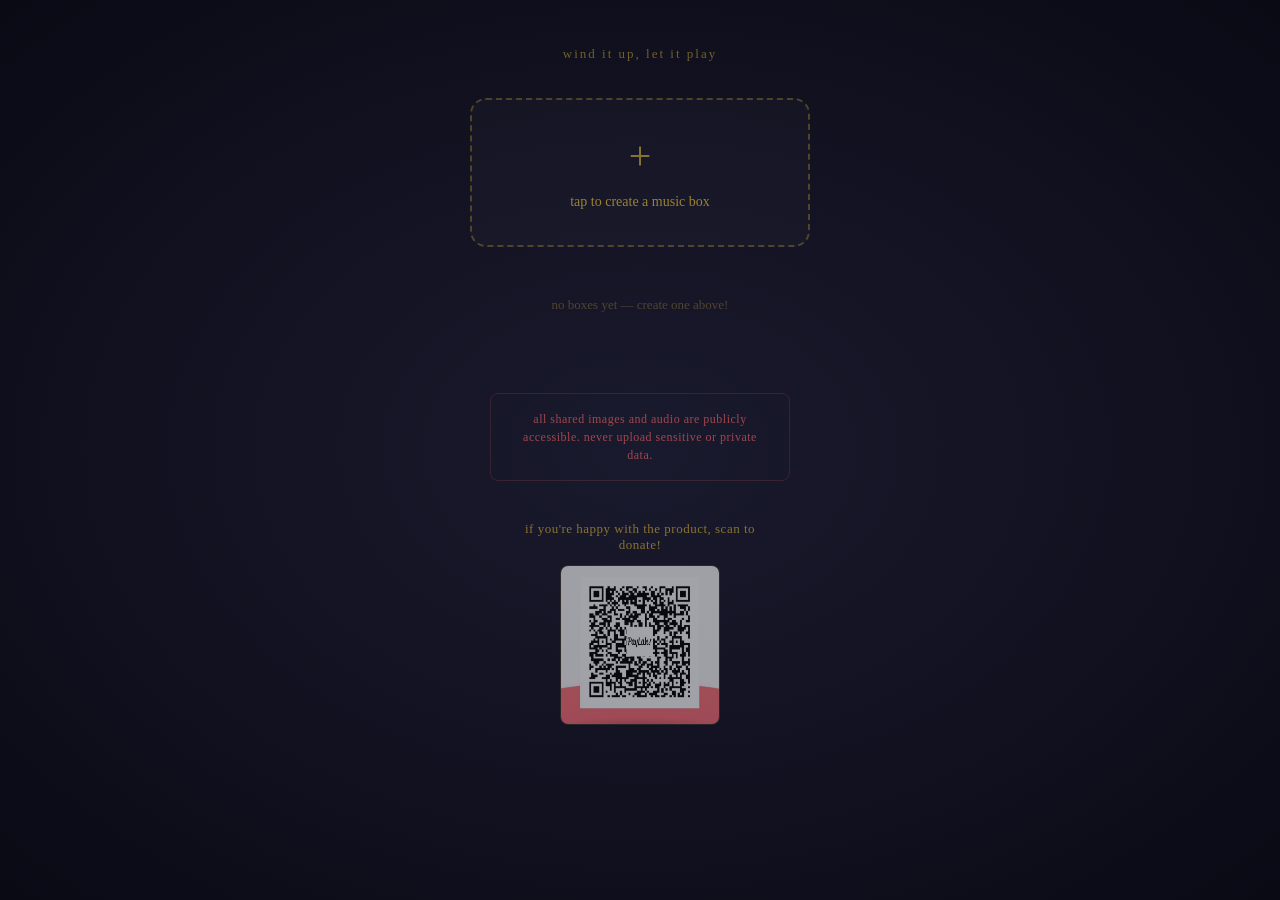
==== index.html @ b7dcfe79 "load default.mp3 on init()" ====
<!DOCTYPE html>
<html lang="en">
<head>
<meta charset="UTF-8">
<meta name="viewport" content="width=device-width, initial-scale=1.0, maximum-scale=1.0, user-scalable=no">
<title></title>
<style>
  * { margin: 0; padding: 0; box-sizing: border-box; }

  body {
    min-height: 100vh;
    min-height: 100dvh;
    display: flex;
    flex-direction: column;
    align-items: center;
    background: radial-gradient(ellipse at center, #1a1a2e 0%, #0a0a15 100%);
    font-family: 'Georgia', serif;
    color: #d4af37;
    overflow-x: hidden;
    user-select: none;
    -webkit-user-select: none;
    padding: 40px 20px 30px;
  }

  h1 {
    font-size: 22px;
    letter-spacing: 6px;
    text-transform: uppercase;
    margin-bottom: 6px;
    text-shadow: 0 2px 8px rgba(212,175,55,0.3);
  }

  .subtitle {
    font-size: 13px;
    opacity: 0.5;
    margin-bottom: 36px;
    letter-spacing: 2px;
  }

  /* Upload area */
  .upload-area {
    width: 100%;
    max-width: 340px;
    border: 2px dashed rgba(212,175,55,0.3);
    border-radius: 16px;
    padding: 32px 20px;
    text-align: center;
    cursor: pointer;
    transition: all 0.3s;
    background: rgba(255,255,255,0.02);
    margin-bottom: 30px;
  }

  .upload-area:hover, .upload-area.dragover {
    border-color: rgba(212,175,55,0.7);
    background: rgba(212,175,55,0.05);
  }

  .upload-icon {
    font-size: 40px;
    margin-bottom: 12px;
    opacity: 0.6;
  }

  .upload-text {
    font-size: 14px;
    opacity: 0.7;
    line-height: 1.6;
  }

  .upload-text small {
    display: block;
    margin-top: 6px;
    font-size: 11px;
    opacity: 0.5;
  }

  input[type="file"] { display: none; }

  /* Song list */
  .song-list {
    width: 100%;
    max-width: 340px;
    list-style: none;
    margin-bottom: 20px;
  }

  .song-list:empty::before {
    content: 'no boxes yet — create one above!';
    display: block;
    text-align: center;
    font-size: 13px;
    opacity: 0.3;
    padding: 20px;
  }

  .song-item {
    display: flex;
    align-items: center;
    gap: 12px;
    padding: 14px 16px;
    background: rgba(255,255,255,0.03);
    border: 1px solid rgba(212,175,55,0.15);
    border-radius: 12px;
    margin-bottom: 10px;
    transition: all 0.2s;
    cursor: pointer;
  }

  .song-item:hover {
    background: rgba(212,175,55,0.08);
    border-color: rgba(212,175,55,0.4);
  }

  .song-item:active {
    transform: scale(0.98);
  }

  .song-icon {
    width: 40px;
    height: 40px;
    border-radius: 50%;
    background: linear-gradient(135deg, #d4af37, #8B4513);
    display: flex;
    align-items: center;
    justify-content: center;
    font-size: 18px;
    flex-shrink: 0;
  }

  .song-info {
    flex: 1;
    min-width: 0;
  }

  .song-name {
    font-size: 14px;
    white-space: nowrap;
    overflow: hidden;
    text-overflow: ellipsis;
  }

  .song-meta {
    font-size: 11px;
    opacity: 0.4;
    margin-top: 2px;
  }

  .song-delete {
    width: 32px;
    height: 32px;
    border: none;
    background: rgba(255,80,80,0.1);
    color: rgba(255,100,100,0.6);
    border-radius: 50%;
    cursor: pointer;
    font-size: 16px;
    display: flex;
    align-items: center;
    justify-content: center;
    transition: all 0.2s;
    flex-shrink: 0;
  }

  .song-delete:hover {
    background: rgba(255,80,80,0.25);
    color: rgba(255,100,100,0.9);
  }

  .song-rename {
    width: 32px;
    height: 32px;
    border: none;
    background: rgba(212,175,55,0.1);
    color: rgba(212,175,55,0.6);
    border-radius: 50%;
    cursor: pointer;
    font-size: 14px;
    display: flex;
    align-items: center;
    justify-content: center;
    transition: all 0.2s;
    flex-shrink: 0;
  }

  .song-rename:hover {
    background: rgba(212,175,55,0.25);
    color: rgba(212,175,55,0.9);
  }

  .song-name-input {
    background: rgba(255,255,255,0.08);
    border: 1px solid rgba(212,175,55,0.4);
    border-radius: 6px;
    color: #d4af37;
    font-family: 'Georgia', serif;
    font-size: 13px;
    padding: 4px 8px;
    width: 100%;
    outline: none;
  }

  .song-name-input:focus {
    border-color: rgba(212,175,55,0.7);
  }

  .vinyl-hint {
    font-size: 10px;
    opacity: 0.35;
    margin-top: 2px;
    font-style: italic;
  }

  /* Color picker */
  .color-picker-section {
    width: 100%;
    max-width: 340px;
    margin-bottom: 24px;
    text-align: center;
  }

  .color-picker-label {
    font-size: 13px;
    opacity: 0.6;
    margin-bottom: 10px;
    letter-spacing: 1px;
  }

  .color-options {
    display: flex;
    justify-content: center;
    gap: 12px;
    flex-wrap: wrap;
  }

  .color-swatch {
    width: 36px;
    height: 36px;
    border-radius: 50%;
    border: 2px solid rgba(255,255,255,0.1);
    cursor: pointer;
    transition: all 0.2s;
    position: relative;
  }

  .color-swatch:hover {
    transform: scale(1.15);
  }

  .color-swatch.selected {
    border-color: #d4af37;
    box-shadow: 0 0 10px rgba(212,175,55,0.5);
  }

  .color-swatch.selected::after {
    content: '\2713';
    position: absolute;
    top: 50%;
    left: 50%;
    transform: translate(-50%, -50%);
    color: white;
    font-size: 16px;
    text-shadow: 0 1px 3px rgba(0,0,0,0.5);
  }

  /* Creator modal */
  .creator-overlay {
    display: none;
    position: fixed;
    inset: 0;
    background: rgba(0,0,0,0.85);
    z-index: 100;
    flex-direction: column;
    align-items: center;
    justify-content: center;
    padding: 20px;
    overflow-y: auto;
  }

  .creator-overlay.active {
    display: flex;
  }

  .creator-modal {
    width: 100%;
    max-width: 360px;
    background: #12121f;
    border: 1px solid rgba(212,175,55,0.3);
    border-radius: 16px;
    padding: 24px 20px;
  }

  .creator-title {
    font-size: 16px;
    text-align: center;
    margin-bottom: 18px;
    letter-spacing: 2px;
  }

  .creator-label {
    display: block;
    font-size: 12px;
    opacity: 0.6;
    margin-bottom: 8px;
    margin-top: 16px;
    letter-spacing: 1px;
  }

  .creator-label:first-of-type {
    margin-top: 0;
  }

  .creator-hint {
    opacity: 0.5;
    font-size: 10px;
  }

  .creator-input {
    width: 100%;
    background: rgba(255,255,255,0.06);
    border: 1px solid rgba(212,175,55,0.3);
    border-radius: 10px;
    color: #d4af37;
    font-family: 'Georgia', serif;
    font-size: 14px;
    padding: 10px 14px;
    outline: none;
  }

  .creator-input:focus {
    border-color: rgba(212,175,55,0.6);
  }

  .creator-file-btn {
    width: 100%;
    padding: 12px;
    background: rgba(255,255,255,0.04);
    border: 1px dashed rgba(212,175,55,0.3);
    border-radius: 10px;
    text-align: center;
    cursor: pointer;
    font-size: 13px;
    opacity: 0.7;
    transition: all 0.2s;
  }

  .creator-file-btn:hover {
    border-color: rgba(212,175,55,0.6);
    background: rgba(212,175,55,0.05);
  }

  .creator-file-btn.has-file {
    border-style: solid;
    border-color: rgba(212,175,55,0.5);
    opacity: 1;
  }

  .image-preview-row {
    display: flex;
    gap: 8px;
    margin-top: 10px;
    flex-wrap: wrap;
  }

  .image-preview-item {
    position: relative;
    width: 50px;
    height: 50px;
  }

  .image-preview-item img {
    width: 50px;
    height: 50px;
    object-fit: cover;
    border-radius: 6px;
    border: 1px solid rgba(212,175,55,0.3);
  }

  .image-preview-item .img-remove {
    position: absolute;
    top: -6px;
    right: -6px;
    width: 18px;
    height: 18px;
    border-radius: 50%;
    background: rgba(255,80,80,0.85);
    color: #fff;
    border: none;
    font-size: 12px;
    line-height: 18px;
    text-align: center;
    cursor: pointer;
    padding: 0;
  }

  /* Particle picker */
  .particle-options {
    display: flex;
    justify-content: center;
    gap: 12px;
  }

  .particle-option {
    width: 42px;
    height: 42px;
    border-radius: 10px;
    border: 2px solid rgba(212,175,55,0.15);
    background: rgba(255,255,255,0.03);
    display: flex;
    align-items: center;
    justify-content: center;
    font-size: 20px;
    cursor: pointer;
    transition: all 0.2s;
  }

  .particle-option:hover {
    border-color: rgba(212,175,55,0.4);
    background: rgba(212,175,55,0.05);
  }

  .particle-option.selected {
    border-color: #d4af37;
    background: rgba(212,175,55,0.12);
    box-shadow: 0 0 8px rgba(212,175,55,0.3);
  }

  /* Box list item color indicator */
  .box-color-dot {
    width: 12px;
    height: 12px;
    border-radius: 50%;
    flex-shrink: 0;
    border: 1px solid rgba(255,255,255,0.15);
  }

  /* Toast */
  .toast {
    position: fixed;
    bottom: 20px;
    left: 50%;
    transform: translateX(-50%) translateY(100px);
    background: rgba(212,175,55,0.9);
    color: #0a0a15;
    padding: 10px 24px;
    border-radius: 20px;
    font-size: 13px;
    font-weight: bold;
    transition: transform 0.3s;
    z-index: 200;
  }

  .toast.show {
    transform: translateX(-50%) translateY(0);
  }

  /* ── Trimmer Modal ── */
  .trimmer-overlay {
    display: none;
    position: fixed;
    inset: 0;
    background: rgba(0,0,0,0.85);
    z-index: 100;
    flex-direction: column;
    align-items: center;
    justify-content: center;
    padding: 20px;
  }

  .trimmer-overlay.active {
    display: flex;
  }

  .trimmer-modal {
    width: 100%;
    max-width: 360px;
    background: #12121f;
    border: 1px solid rgba(212,175,55,0.3);
    border-radius: 16px;
    padding: 24px 20px;
  }

  .trimmer-title {
    font-size: 16px;
    text-align: center;
    margin-bottom: 4px;
    letter-spacing: 2px;
  }

  .trimmer-subtitle {
    font-size: 12px;
    text-align: center;
    opacity: 0.4;
    margin-bottom: 20px;
  }

  /* Waveform area */
  .waveform-container {
    position: relative;
    width: 100%;
    height: 100px;
    background: rgba(255,255,255,0.03);
    border-radius: 8px;
    overflow: hidden;
    margin-bottom: 6px;
    touch-action: none;
  }

  .waveform-canvas {
    width: 100%;
    height: 100%;
    display: block;
  }

  /* Dim overlay for regions outside selection */
  .trim-overlay-left, .trim-overlay-right {
    position: absolute;
    top: 0;
    height: 100%;
    background: rgba(0,0,0,0.6);
    pointer-events: none;
  }

  .trim-overlay-left { left: 0; }
  .trim-overlay-right { right: 0; }

  /* Handles */
  .trim-handle {
    position: absolute;
    top: 0;
    width: 16px;
    height: 100%;
    cursor: ew-resize;
    z-index: 5;
    display: flex;
    align-items: center;
    justify-content: center;
    touch-action: none;
  }

  .trim-handle::before {
    content: '';
    width: 4px;
    height: 36px;
    background: #d4af37;
    border-radius: 2px;
    box-shadow: 0 0 8px rgba(212,175,55,0.5);
  }

  .trim-handle-left {
    background: linear-gradient(to right, rgba(212,175,55,0.25), transparent);
  }

  .trim-handle-right {
    background: linear-gradient(to left, rgba(212,175,55,0.25), transparent);
  }

  /* Playhead */
  .playhead {
    position: absolute;
    top: 0;
    width: 2px;
    height: 100%;
    background: #fff;
    opacity: 0;
    pointer-events: none;
    z-index: 4;
    transition: opacity 0.2s;
  }

  .playhead.active {
    opacity: 0.8;
  }

  /* Time labels */
  .trim-times {
    display: flex;
    justify-content: space-between;
    font-size: 12px;
    opacity: 0.5;
    margin-bottom: 16px;
    font-variant-numeric: tabular-nums;
  }

  .trim-selection-info {
    text-align: center;
    font-size: 13px;
    margin-bottom: 18px;
    opacity: 0.7;
  }

  /* Preview button */
  .trim-preview-btn {
    display: block;
    width: 100%;
    padding: 12px;
    background: rgba(255,255,255,0.05);
    border: 1px solid rgba(212,175,55,0.2);
    border-radius: 10px;
    color: #d4af37;
    font-family: 'Georgia', serif;
    font-size: 13px;
    cursor: pointer;
    margin-bottom: 10px;
    transition: all 0.2s;
    letter-spacing: 1px;
  }

  .trim-preview-btn:hover {
    background: rgba(212,175,55,0.1);
  }

  /* Action buttons */
  .trimmer-actions {
    display: flex;
    gap: 10px;
  }

  .trimmer-actions button {
    flex: 1;
    padding: 14px;
    border-radius: 10px;
    font-family: 'Georgia', serif;
    font-size: 14px;
    cursor: pointer;
    transition: all 0.2s;
    letter-spacing: 1px;
    border: none;
  }

  .trim-cancel {
    background: rgba(255,255,255,0.05);
    color: rgba(255,255,255,0.5);
    border: 1px solid rgba(255,255,255,0.1) !important;
  }

  .trim-cancel:hover {
    background: rgba(255,255,255,0.1);
  }

  .trim-confirm {
    background: linear-gradient(135deg, rgba(212,175,55,0.3), rgba(139,69,19,0.3));
    color: #d4af37;
    border: 1px solid rgba(212,175,55,0.4) !important;
  }

  .trim-confirm:hover:not(:disabled) {
    background: linear-gradient(135deg, rgba(212,175,55,0.45), rgba(139,69,19,0.4));
  }

  .trim-confirm:disabled {
    opacity: 0.3;
    cursor: not-allowed;
  }
</style>
</head>
<body>

<h1></h1>
<p class="subtitle">wind it up, let it play</p>

<div class="upload-area" id="createBtn">
  <div class="upload-icon">+</div>
  <div class="upload-text">
    tap to create a music box
  </div>
</div>

<ul class="song-list" id="boxList"></ul>

<!-- Create Music Box Modal -->
<div class="creator-overlay" id="creatorOverlay">
  <div class="creator-modal">
    <div class="creator-title" id="creatorTitle">Create Music Box</div>

    <label class="creator-label">Name <span class="vinyl-hint">(displayed on vinyl)</span></label>
    <input class="creator-input" type="text" id="boxNameInput" placeholder="My Music Box">

    <label class="creator-label">Colour</label>
    <div class="color-options" id="colorOptions">
      <div class="color-swatch selected" data-color="classic" style="background: linear-gradient(135deg, #8B4513, #A0522D);" title="Classic Brown"></div>
      <div class="color-swatch" data-color="mahogany" style="background: linear-gradient(135deg, #4A0000, #800020);" title="Mahogany"></div>
      <div class="color-swatch" data-color="ebony" style="background: linear-gradient(135deg, #1a1a1a, #333);" title="Ebony"></div>
      <div class="color-swatch" data-color="ivory" style="background: linear-gradient(135deg, #FFFFF0, #D2B48C);" title="Ivory"></div>
      <div class="color-swatch" data-color="navy" style="background: linear-gradient(135deg, #0a1628, #1a3a5c);" title="Navy"></div>
      <div class="color-swatch" data-color="rosewood" style="background: linear-gradient(135deg, #65000B, #8B2252);" title="Rosewood"></div>
    </div>

    <label class="creator-label">Sound <small class="creator-hint">MP3, WAV, OGG, M4A, etc.</small></label>
    <div class="creator-file-btn" id="audioUploadBtn">
      <span id="audioFileName">Choose audio file</span>
    </div>
    <input type="file" id="fileInput" accept="audio/*" style="display:none">
    <label style="display:flex; align-items:center; gap:8px; margin-top:8px; font-size:12px; opacity:0.7; cursor:pointer;">
      <input type="checkbox" id="defaultAudioCheck" style="accent-color:#d4af37; width:16px; height:16px; cursor:pointer;">
      Use default audio
    </label>

    <label class="creator-label">Photos <small class="creator-hint">optional, displayed inside lid</small></label>
    <div class="creator-file-btn" id="imageUploadBtn">
      <span id="imageFileCount">Choose images</span>
    </div>
    <input type="file" id="imageInput" accept="image/*" multiple style="display:none">
    <div class="image-preview-row" id="imagePreviewRow"></div>

    <label class="creator-label">Particles</label>
    <div class="particle-options" id="particleOptions">
      <div class="particle-option selected" data-particles="notes" title="Music Notes">&#9835;</div>
      <div class="particle-option" data-particles="hearts" title="Hearts">&#10084;</div>
      <div class="particle-option" data-particles="flowers" title="Flowers">&#10047;</div>
    </div>

    <div class="trimmer-actions" style="margin-top:20px">
      <button class="trim-cancel" id="createCancel">Cancel</button>
      <button class="trim-confirm" id="createConfirm" disabled>Create</button>
    </div>
  </div>
</div>


<!-- Trimmer Modal -->
<div class="trimmer-overlay" id="trimmerOverlay">
  <div class="trimmer-modal">
    <div class="trimmer-title">Trim Audio</div>
    <div class="trimmer-subtitle" id="trimmerSubtitle">Drag handles to select a section</div>

    <div class="waveform-container" id="waveformContainer">
      <canvas class="waveform-canvas" id="waveformCanvas"></canvas>
      <div class="trim-overlay-left" id="trimOverlayLeft"></div>
      <div class="trim-overlay-right" id="trimOverlayRight"></div>
      <div class="trim-handle trim-handle-left" id="handleLeft"></div>
      <div class="trim-handle trim-handle-right" id="handleRight"></div>
      <div class="playhead" id="playhead"></div>
    </div>

    <div class="trim-times">
      <span id="trimStartTime">0:00</span>
      <span id="trimEndTime">0:00</span>
    </div>

    <div class="trim-selection-info" id="trimSelectionInfo">Selected: 0:00 — 0:00 (0s)</div>

    <button class="trim-preview-btn" id="trimPreviewBtn">Preview selection</button>

    <div class="trimmer-actions">
      <button class="trim-cancel" id="trimCancel">Cancel</button>
      <button class="trim-confirm" id="trimConfirm">Use selection</button>
    </div>
  </div>
</div>

<div class="toast" id="toast"></div>

<script>
(() => {
  const DB_NAME = 'musicbox_db';
  const STORE_NAME = 'songs';
  const SUPABASE_URL = 'https://idtoiuwzitbgggmkvryy.supabase.co';
  const DEFAULT_AUDIO_URL = `${SUPABASE_URL}/storage/v1/object/public/audio/default.mp3`;
  let db = null;

  // ── IndexedDB ──
  function openDB() {
    return new Promise((resolve, reject) => {
      const req = indexedDB.open(DB_NAME, 2);
      req.onupgradeneeded = (e) => {
        const db = e.target.result;
        if (!db.objectStoreNames.contains(STORE_NAME)) {
          db.createObjectStore(STORE_NAME, { keyPath: 'id', autoIncrement: true });
        }
        if (!db.objectStoreNames.contains('shared_songs')) {
          db.createObjectStore('shared_songs', { keyPath: 'id', autoIncrement: true });
        }
      };
      req.onsuccess = (e) => { db = e.target.result; resolve(db); };
      req.onerror = (e) => reject(e);
    });
  }

  function addSong(song) {
    return new Promise((resolve, reject) => {
      const tx = db.transaction(STORE_NAME, 'readwrite');
      const store = tx.objectStore(STORE_NAME);
      const req = store.add(song);
      req.onsuccess = () => resolve(req.result);
      req.onerror = (e) => reject(e);
    });
  }

  function deleteSong(id) {
    return new Promise((resolve, reject) => {
      const tx = db.transaction(STORE_NAME, 'readwrite');
      const store = tx.objectStore(STORE_NAME);
      const req = store.delete(id);
      req.onsuccess = () => resolve();
      req.onerror = (e) => reject(e);
    });
  }

  function updateSong(id, updates) {
    return new Promise((resolve, reject) => {
      const tx = db.transaction(STORE_NAME, 'readwrite');
      const store = tx.objectStore(STORE_NAME);
      const getReq = store.get(id);
      getReq.onsuccess = () => {
        const song = getReq.result;
        Object.assign(song, updates);
        const putReq = store.put(song);
        putReq.onsuccess = () => resolve();
        putReq.onerror = (e) => reject(e);
      };
      getReq.onerror = (e) => reject(e);
    });
  }

  function getAllSongs() {
    return new Promise((resolve, reject) => {
      const tx = db.transaction(STORE_NAME, 'readonly');
      const store = tx.objectStore(STORE_NAME);
      const req = store.getAll();
      req.onsuccess = () => resolve(req.result);
      req.onerror = (e) => reject(e);
    });
  }

  // ── UI ──
  const createBtn = document.getElementById('createBtn');
  const fileInput = document.getElementById('fileInput');
  const imageInput = document.getElementById('imageInput');
  const boxList = document.getElementById('boxList');
  const toast = document.getElementById('toast');

  const creatorOverlay = document.getElementById('creatorOverlay');
  const boxNameInput = document.getElementById('boxNameInput');
  const colorOptions = document.getElementById('colorOptions');
  const audioUploadBtn = document.getElementById('audioUploadBtn');
  const audioFileName = document.getElementById('audioFileName');
  const imageUploadBtn = document.getElementById('imageUploadBtn');
  const imageFileCount = document.getElementById('imageFileCount');
  const imagePreviewRow = document.getElementById('imagePreviewRow');
  const createCancel = document.getElementById('createCancel');
  const createConfirm = document.getElementById('createConfirm');

  let selectedColor = 'classic';
  let selectedParticles = 'notes';
  let pendingAudio = null;
  let pendingImages = [];
  let editingBoxId = null; // null = create mode, number = edit mode

  const particleOptions = document.getElementById('particleOptions');

  // ── Color picker ──
  colorOptions.addEventListener('click', (e) => {
    const swatch = e.target.closest('.color-swatch');
    if (!swatch) return;
    colorOptions.querySelectorAll('.color-swatch').forEach(s => s.classList.remove('selected'));
    swatch.classList.add('selected');
    selectedColor = swatch.dataset.color;
  });

  // ── Particle picker ──
  particleOptions.addEventListener('click', (e) => {
    const opt = e.target.closest('.particle-option');
    if (!opt) return;
    particleOptions.querySelectorAll('.particle-option').forEach(o => o.classList.remove('selected'));
    opt.classList.add('selected');
    selectedParticles = opt.dataset.particles;
  });

  function showToast(msg) {
    toast.textContent = msg;
    toast.classList.add('show');
    setTimeout(() => toast.classList.remove('show'), 2000);
  }

  function formatSize(bytes) {
    if (bytes < 1024) return bytes + ' B';
    if (bytes < 1024 * 1024) return (bytes / 1024).toFixed(1) + ' KB';
    return (bytes / (1024 * 1024)).toFixed(1) + ' MB';
  }

  function formatTime(seconds) {
    const m = Math.floor(seconds / 60);
    const s = Math.floor(seconds % 60);
    return `${m}:${s.toString().padStart(2, '0')}`;
  }

  function formatDuration(seconds) {
    if (seconds < 60) return Math.round(seconds) + 's';
    const m = Math.floor(seconds / 60);
    const s = Math.round(seconds % 60);
    return `${m}m ${s}s`;
  }

  function escapeHtml(str) {
    const div = document.createElement('div');
    div.textContent = str;
    return div.innerHTML;
  }

  const colorSwatchBgs = {
    classic: '#8B4513', mahogany: '#4A0000', ebony: '#1a1a1a',
    ivory: '#D2C6A0', navy: '#0a1628', rosewood: '#65000B'
  };

  // ── Render box list ──
  async function renderBoxes() {
    const boxes = await getAllSongs();
    boxList.innerHTML = '';
    for (const box of boxes) {
      const li = document.createElement('li');
      li.className = 'song-item';

      const durText = box.duration ? ` · ${formatDuration(box.duration)}` : '';
      const imgCount = box.images ? box.images.length : 0;
      const imgText = imgCount > 0 ? ` · ${imgCount} photo${imgCount > 1 ? 's' : ''}` : '';
      const dotColor = colorSwatchBgs[box.color] || colorSwatchBgs.classic;

      li.innerHTML = `
        <div class="song-icon">&#9835;</div>
        <div class="song-info">
          <div class="song-name">${escapeHtml(box.name)}</div>
          <div class="song-meta">${formatSize(box.size)}${durText}${imgText}</div>
        </div>
        <div class="box-color-dot" style="background:${dotColor}"></div>
        <button class="song-rename" data-id="${box.id}" title="Rename">&#9998;</button>
        <button class="song-delete" data-id="${box.id}">&times;</button>
      `;

      li.addEventListener('click', (e) => {
        if (e.target.closest('.song-delete') || e.target.closest('.song-rename')) return;
        window.location.href = `player.html?song=${box.id}&color=${box.color || 'classic'}&particles=${box.particles || 'notes'}`;
      });

      li.querySelector('.song-rename').addEventListener('click', async (e) => {
        e.stopPropagation();
        openEditor(box);
      });

      li.querySelector('.song-delete').addEventListener('click', async (e) => {
        e.stopPropagation();
        await deleteSong(box.id);
        showToast('Music box removed');
        renderBoxes();
      });

      boxList.appendChild(li);
    }
  }

  // ── Creator/Editor modal ──
  const creatorTitle = document.getElementById('creatorTitle');

  function openCreator() {
    editingBoxId = null;
    pendingAudio = null;
    pendingImages = [];
    boxNameInput.value = '';
    audioFileName.textContent = 'Choose audio file';
    audioUploadBtn.classList.remove('has-file');
    defaultAudioCheck.checked = false;
    imageFileCount.textContent = 'Choose images';
    imageUploadBtn.classList.remove('has-file');
    imagePreviewRow.innerHTML = '';
    createConfirm.disabled = true;
    createConfirm.textContent = 'Create';
    creatorTitle.textContent = 'Create Music Box';
    selectedColor = 'classic';
    colorOptions.querySelectorAll('.color-swatch').forEach(s => s.classList.remove('selected'));
    colorOptions.querySelector('[data-color="classic"]').classList.add('selected');
    selectedParticles = 'notes';
    particleOptions.querySelectorAll('.particle-option').forEach(o => o.classList.remove('selected'));
    particleOptions.querySelector('[data-particles="notes"]').classList.add('selected');
    creatorOverlay.classList.add('active');
  }

  function openEditor(box) {
    editingBoxId = box.id;
    creatorTitle.textContent = 'Edit Music Box';
    createConfirm.textContent = 'Save';

    // Pre-fill name
    boxNameInput.value = box.name || '';

    // Pre-fill color
    selectedColor = box.color || 'classic';
    colorOptions.querySelectorAll('.color-swatch').forEach(s => s.classList.remove('selected'));
    const swatch = colorOptions.querySelector(`[data-color="${selectedColor}"]`);
    if (swatch) swatch.classList.add('selected');

    // Pre-fill particles
    selectedParticles = box.particles || 'notes';
    particleOptions.querySelectorAll('.particle-option').forEach(o => o.classList.remove('selected'));
    const pOpt = particleOptions.querySelector(`[data-particles="${selectedParticles}"]`);
    if (pOpt) pOpt.classList.add('selected');

    // Pre-fill audio (keep existing)
    if (box.isDefault) {
      defaultAudioCheck.checked = true;
      pendingAudio = { arrayBuffer: null, fileName: 'default', size: 0, type: 'audio/mp3', duration: null, isDefault: true };
      audioFileName.textContent = 'Choose audio file';
      audioUploadBtn.classList.remove('has-file');
    } else {
      defaultAudioCheck.checked = false;
      pendingAudio = {
        arrayBuffer: box.data,
        fileName: box.fileName,
        size: box.size,
        type: box.type,
        duration: box.duration,
      };
      audioFileName.textContent = box.fileName || 'Current audio';
      audioUploadBtn.classList.add('has-file');
    }

    // Pre-fill images
    pendingImages = [];
    imagePreviewRow.innerHTML = '';
    if (box.images && box.images.length > 0) {
      box.images.forEach(dataUrl => {
        pendingImages.push({ dataUrl, name: 'existing' });
        addImagePreview(dataUrl);
      });
    }
    updateImageCount();

    createConfirm.disabled = false;
    creatorOverlay.classList.add('active');
  }

  function closeCreator() {
    creatorOverlay.classList.remove('active');
    editingBoxId = null;
  }

  createBtn.addEventListener('click', openCreator);
  createCancel.addEventListener('click', closeCreator);

  // Audio upload
  audioUploadBtn.addEventListener('click', () => fileInput.click());

  // Default audio checkbox
  const defaultAudioCheck = document.getElementById('defaultAudioCheck');

  function updateCreateBtn() {
    const hasUpload = pendingAudio && !pendingAudio.isDefault;
    const hasDefault = defaultAudioCheck.checked;
    createConfirm.disabled = !(hasUpload || hasDefault);
  }

  defaultAudioCheck.addEventListener('change', () => {
    if (defaultAudioCheck.checked) {
      // Clear uploaded audio
      pendingAudio = {
        arrayBuffer: null,
        fileName: 'default',
        size: 0,
        type: 'audio/mp3',
        duration: null,
        isDefault: true,
      };
      audioFileName.textContent = 'Choose audio file';
      audioUploadBtn.classList.remove('has-file');
      fileInput.value = '';
    } else {
      pendingAudio = null;
    }
    updateCreateBtn();
  });

  fileInput.addEventListener('change', async () => {
    const file = fileInput.files[0];
    if (!file) return;
    fileInput.value = '';

    if (!file.type.startsWith('audio/')) {
      showToast('Please upload an audio file');
      return;
    }

    const reader = new FileReader();
    reader.onload = async (e) => {
      const arrayBuffer = e.target.result;

      const tempCtx = new (window.AudioContext || window.webkitAudioContext)();
      let decoded;
      try {
        decoded = await tempCtx.decodeAudioData(arrayBuffer.slice(0));
      } catch (err) {
        showToast('Could not decode audio file');
        tempCtx.close();
        return;
      }

      const duration = decoded.duration;

      if (duration > 60) {
        openTrimmer(file, arrayBuffer, decoded, tempCtx);
      } else {
        tempCtx.close();
        pendingAudio = {
          arrayBuffer,
          fileName: file.name,
          size: file.size,
          type: file.type,
          duration,
        };
        defaultAudioCheck.checked = false;
        audioFileName.textContent = file.name;
        audioUploadBtn.classList.add('has-file');
        if (!boxNameInput.value.trim()) {
          boxNameInput.value = file.name.replace(/\.[^/.]+$/, '');
        }
        updateCreateBtn();
      }
    };
    reader.readAsArrayBuffer(file);
  });

  // Image helpers
  function addImagePreview(dataUrl) {
    const wrapper = document.createElement('div');
    wrapper.className = 'image-preview-item';
    const img = document.createElement('img');
    img.src = dataUrl;
    const btn = document.createElement('button');
    btn.className = 'img-remove';
    btn.textContent = '\u00d7';
    btn.addEventListener('click', () => {
      const idx = Array.from(imagePreviewRow.children).indexOf(wrapper);
      if (idx > -1) pendingImages.splice(idx, 1);
      wrapper.remove();
      updateImageCount();
    });
    wrapper.appendChild(img);
    wrapper.appendChild(btn);
    imagePreviewRow.appendChild(wrapper);
  }

  function updateImageCount() {
    if (pendingImages.length > 0) {
      imageFileCount.textContent = `${pendingImages.length} image${pendingImages.length > 1 ? 's' : ''} selected`;
      imageUploadBtn.classList.add('has-file');
    } else {
      imageFileCount.textContent = 'Choose images';
      imageUploadBtn.classList.remove('has-file');
    }
  }

  // Image upload
  imageUploadBtn.addEventListener('click', () => imageInput.click());

  imageInput.addEventListener('change', () => {
    const files = Array.from(imageInput.files);
    imageInput.value = '';
    if (!files.length) return;

    pendingImages = [];
    imagePreviewRow.innerHTML = '';

    for (const file of files) {
      const reader = new FileReader();
      reader.onload = (e) => {
        pendingImages.push({ dataUrl: e.target.result, name: file.name });
        addImagePreview(e.target.result);
        updateImageCount();
      };
      reader.readAsDataURL(file);
    }
  });

  // Create/Save confirm
  createConfirm.addEventListener('click', async () => {
    const hasUpload = pendingAudio && !pendingAudio.isDefault;
    const hasDefault = defaultAudioCheck.checked;

    if (!hasUpload && !hasDefault) {
      showToast('Please upload audio or select default');
      return;
    }
    if (hasUpload && hasDefault) {
      showToast('Choose either uploaded audio or default, not both');
      return;
    }

    const name = boxNameInput.value.trim() || (pendingAudio.isDefault ? 'Music Box' : pendingAudio.fileName.replace(/\.[^/.]+$/, ''));

    if (editingBoxId != null) {
      // Edit mode — update existing box
      await updateSong(editingBoxId, {
        name,
        fileName: pendingAudio.fileName,
        size: pendingAudio.size,
        type: pendingAudio.type,
        data: pendingAudio.arrayBuffer,
        duration: pendingAudio.duration,
        color: selectedColor,
        particles: selectedParticles,
        images: pendingImages.map(img => img.dataUrl),
        isDefault: !!pendingAudio.isDefault,
      });
      closeCreator();
      showToast('Music box updated!');
    } else {
      // Create mode
      await addSong({
        name,
        fileName: pendingAudio.fileName,
        size: pendingAudio.size,
        type: pendingAudio.type,
        data: pendingAudio.arrayBuffer,
        duration: pendingAudio.duration,
        color: selectedColor,
        particles: selectedParticles,
        images: pendingImages.map(img => img.dataUrl),
        isDefault: !!pendingAudio.isDefault,
        addedAt: Date.now(),
      });
      closeCreator();
      showToast('Music box created!');
    }

    renderBoxes();
  });

  // ══════════════════════════════════════
  // ── TRIMMER ──
  // ══════════════════════════════════════
  const trimmerOverlay = document.getElementById('trimmerOverlay');
  const waveformContainer = document.getElementById('waveformContainer');
  const waveformCanvas = document.getElementById('waveformCanvas');
  const handleLeft = document.getElementById('handleLeft');
  const handleRight = document.getElementById('handleRight');
  const trimOverlayLeft = document.getElementById('trimOverlayLeft');
  const trimOverlayRight = document.getElementById('trimOverlayRight');
  const trimStartTime = document.getElementById('trimStartTime');
  const trimEndTime = document.getElementById('trimEndTime');
  const trimSelectionInfo = document.getElementById('trimSelectionInfo');
  const trimPreviewBtn = document.getElementById('trimPreviewBtn');
  const trimCancel = document.getElementById('trimCancel');
  const trimConfirm = document.getElementById('trimConfirm');
  const trimmerSubtitle = document.getElementById('trimmerSubtitle');
  const playhead = document.getElementById('playhead');

  let trimState = null; // { file, arrayBuffer, decoded, audioCtx, startPct, endPct }
  let dragging = null;  // 'left' | 'right' | null
  let previewSource = null;
  let previewTimer = null;

  function openTrimmer(file, arrayBuffer, decoded, audioCtx) {
    trimState = {
      file,
      arrayBuffer,
      decoded,
      audioCtx,
      startPct: 0,
      endPct: 1,
    };

    trimmerSubtitle.textContent = `${escapeHtml(file.name)} — ${formatDuration(decoded.duration)}`;
    trimmerOverlay.classList.add('active');

    drawWaveform();
    updateTrimUI();
  }

  function closeTrimmer() {
    trimmerOverlay.classList.remove('active');
    stopPreview();
    if (trimState && trimState.audioCtx) {
      trimState.audioCtx.close();
    }
    trimState = null;
  }

  function drawWaveform() {
    const canvas = waveformCanvas;
    const rect = waveformContainer.getBoundingClientRect();
    const dpr = window.devicePixelRatio || 1;
    canvas.width = rect.width * dpr;
    canvas.height = rect.height * dpr;

    const ctx = canvas.getContext('2d');
    ctx.scale(dpr, dpr);
    const w = rect.width;
    const h = rect.height;

    ctx.clearRect(0, 0, w, h);

    const data = trimState.decoded.getChannelData(0);
    const step = Math.ceil(data.length / w);
    const mid = h / 2;

    ctx.fillStyle = '#d4af37';

    for (let i = 0; i < w; i++) {
      let min = 1, max = -1;
      const start = i * step;
      for (let j = 0; j < step && start + j < data.length; j++) {
        const val = data[start + j];
        if (val < min) min = val;
        if (val > max) max = val;
      }
      const barTop = mid + min * mid;
      const barHeight = (max - min) * mid;
      ctx.globalAlpha = 0.6;
      ctx.fillRect(i, barTop, 1, Math.max(1, barHeight));
    }

    ctx.globalAlpha = 1;
  }

  function updateTrimUI() {
    if (!trimState) return;

    const containerW = waveformContainer.getBoundingClientRect().width;
    const leftPx = trimState.startPct * containerW;
    const rightPx = trimState.endPct * containerW;

    handleLeft.style.left = (leftPx - 8) + 'px';
    handleRight.style.left = (rightPx - 8) + 'px';

    trimOverlayLeft.style.width = leftPx + 'px';
    trimOverlayRight.style.width = (containerW - rightPx) + 'px';

    const dur = trimState.decoded.duration;
    const startSec = trimState.startPct * dur;
    const endSec = trimState.endPct * dur;
    const selDur = endSec - startSec;

    trimStartTime.textContent = formatTime(startSec);
    trimEndTime.textContent = formatTime(endSec);

    const tooLong = selDur >= 60;
    trimSelectionInfo.textContent = tooLong
      ? `Selected: ${formatTime(startSec)} — ${formatTime(endSec)} (${formatDuration(selDur)}) — must be under 1 min`
      : `Selected: ${formatTime(startSec)} — ${formatTime(endSec)} (${formatDuration(selDur)})`;
    trimConfirm.disabled = tooLong;
  }

  // ── Handle dragging ──
  function getHandlePct(e) {
    const rect = waveformContainer.getBoundingClientRect();
    const clientX = e.touches ? e.touches[0].clientX : e.clientX;
    return Math.max(0, Math.min(1, (clientX - rect.left) / rect.width));
  }

  function onHandleStart(which, e) {
    e.preventDefault();
    e.stopPropagation();
    dragging = which;
    if (isPreviewing) {
      isPreviewing = false;
      stopPreview();
    }
  }

  handleLeft.addEventListener('mousedown', (e) => onHandleStart('left', e));
  handleLeft.addEventListener('touchstart', (e) => onHandleStart('left', e), { passive: false });
  handleRight.addEventListener('mousedown', (e) => onHandleStart('right', e));
  handleRight.addEventListener('touchstart', (e) => onHandleStart('right', e), { passive: false });

  function onDragMove(e) {
    if (!dragging || !trimState) return;
    e.preventDefault();

    const pct = getHandlePct(e);
    const minGap = 5 / trimState.decoded.duration; // minimum 5 seconds selection

    if (dragging === 'left') {
      trimState.startPct = Math.min(pct, trimState.endPct - minGap);
      trimState.startPct = Math.max(0, trimState.startPct);
    } else {
      trimState.endPct = Math.max(pct, trimState.startPct + minGap);
      trimState.endPct = Math.min(1, trimState.endPct);
    }

    updateTrimUI();
  }

  function onDragEnd() {
    dragging = null;
  }

  window.addEventListener('mousemove', onDragMove);
  window.addEventListener('mouseup', onDragEnd);
  window.addEventListener('touchmove', onDragMove, { passive: false });
  window.addEventListener('touchend', onDragEnd);

  // ── Preview ──
  function stopPreview() {
    if (previewSource) {
      try { previewSource.stop(); } catch(e) {}
      previewSource = null;
    }
    if (previewTimer) {
      cancelAnimationFrame(previewTimer);
      previewTimer = null;
    }
    playhead.classList.remove('active');
    trimPreviewBtn.textContent = 'Preview selection';
  }

  let isPreviewing = false;

  trimPreviewBtn.addEventListener('click', () => {
    if (isPreviewing) {
      isPreviewing = false;
      stopPreview();
      return;
    }

    if (!trimState) return;
    stopPreview();

    isPreviewing = true;
    trimPreviewBtn.textContent = 'Stop preview';

    const ctx = trimState.audioCtx;
    if (ctx.state === 'suspended') ctx.resume();

    const startSec = trimState.startPct * trimState.decoded.duration;
    const endSec = trimState.endPct * trimState.decoded.duration;
    const dur = endSec - startSec;

    previewSource = ctx.createBufferSource();
    previewSource.buffer = trimState.decoded;
    previewSource.connect(ctx.destination);
    previewSource.start(0, startSec, dur);

    const playStartTime = ctx.currentTime;
    playhead.classList.add('active');

    function animatePlayhead() {
      const elapsed = ctx.currentTime - playStartTime;
      if (elapsed >= dur) {
        stopPreview();
        isPreviewing = false;
        return;
      }
      const pct = trimState.startPct + (elapsed / dur) * (trimState.endPct - trimState.startPct);
      const containerW = waveformContainer.getBoundingClientRect().width;
      playhead.style.left = (pct * containerW) + 'px';
      previewTimer = requestAnimationFrame(animatePlayhead);
    }

    animatePlayhead();

    previewSource.onended = () => {
      isPreviewing = false;
      stopPreview();
    };
  });

  // ── Cancel / Confirm ──
  trimCancel.addEventListener('click', () => {
    closeTrimmer();
  });

  trimConfirm.addEventListener('click', async () => {
    if (!trimState) return;

    const { file, decoded, startPct, endPct } = trimState;
    const startSec = startPct * decoded.duration;
    const endSec = endPct * decoded.duration;
    const trimDuration = endSec - startSec;

    // Create a trimmed AudioBuffer
    const sampleRate = decoded.sampleRate;
    const channels = decoded.numberOfChannels;
    const startSample = Math.floor(startSec * sampleRate);
    const endSample = Math.floor(endSec * sampleRate);
    const trimmedLength = endSample - startSample;

    const offlineCtx = new OfflineAudioContext(channels, trimmedLength, sampleRate);
    const source = offlineCtx.createBufferSource();
    source.buffer = decoded;
    source.connect(offlineCtx.destination);
    source.start(0, startSec, trimDuration);

    const renderedBuffer = await offlineCtx.startRendering();

    // Encode trimmed audio as WAV
    const wavArrayBuffer = audioBufferToWav(renderedBuffer);

    pendingAudio = {
      arrayBuffer: wavArrayBuffer,
      fileName: file.name,
      size: wavArrayBuffer.byteLength,
      type: 'audio/wav',
      duration: trimDuration,
    };
    defaultAudioCheck.checked = false;
    audioFileName.textContent = `${file.name} (trimmed ${formatTime(startSec)}-${formatTime(endSec)})`;
    audioUploadBtn.classList.add('has-file');
    if (!boxNameInput.value.trim()) {
      boxNameInput.value = file.name.replace(/\.[^/.]+$/, '');
    }
    updateCreateBtn();

    closeTrimmer();
    showToast('Audio trimmed!');
  });

  // ── WAV encoder ──
  function audioBufferToWav(buffer) {
    const numChannels = buffer.numberOfChannels;
    const sampleRate = buffer.sampleRate;
    const format = 1; // PCM
    const bitDepth = 16;

    let interleaved;
    if (numChannels === 1) {
      interleaved = buffer.getChannelData(0);
    } else {
      const left = buffer.getChannelData(0);
      const right = buffer.getChannelData(1);
      interleaved = new Float32Array(left.length + right.length);
      for (let i = 0; i < left.length; i++) {
        interleaved[i * 2] = left[i];
        interleaved[i * 2 + 1] = right[i];
      }
    }

    const dataLength = interleaved.length * (bitDepth / 8);
    const headerLength = 44;
    const arrayBuffer = new ArrayBuffer(headerLength + dataLength);
    const view = new DataView(arrayBuffer);

    // WAV header
    writeString(view, 0, 'RIFF');
    view.setUint32(4, 36 + dataLength, true);
    writeString(view, 8, 'WAVE');
    writeString(view, 12, 'fmt ');
    view.setUint32(16, 16, true);
    view.setUint16(20, format, true);
    view.setUint16(22, numChannels, true);
    view.setUint32(24, sampleRate, true);
    view.setUint32(28, sampleRate * numChannels * (bitDepth / 8), true);
    view.setUint16(32, numChannels * (bitDepth / 8), true);
    view.setUint16(34, bitDepth, true);
    writeString(view, 36, 'data');
    view.setUint32(40, dataLength, true);

    // Write samples
    let offset = 44;
    for (let i = 0; i < interleaved.length; i++) {
      const sample = Math.max(-1, Math.min(1, interleaved[i]));
      const val = sample < 0 ? sample * 0x8000 : sample * 0x7FFF;
      view.setInt16(offset, val, true);
      offset += 2;
    }

    return arrayBuffer;
  }

  function writeString(view, offset, str) {
    for (let i = 0; i < str.length; i++) {
      view.setUint8(offset + i, str.charCodeAt(i));
    }
  }

  // ── Preload default audio into Cache API ──
  async function preloadDefaultAudio() {
    const cache = await caches.open('musicbox-defaults');
    const cached = await cache.match(DEFAULT_AUDIO_URL);
    if (!cached) {
      try {
        await cache.add(DEFAULT_AUDIO_URL);
      } catch (e) {
        console.warn('Failed to preload default audio:', e);
      }
    }
  }

  // ── Init ──
  openDB().then(() => {
    renderBoxes();
    preloadDefaultAudio();
  });
})();
</script>

<div style="margin-top: 40px; padding: 16px 20px; text-align: center; max-width: 300px; font-size: 12px; letter-spacing: 0.5px; color: rgba(255,100,100,0.6); border: 1px solid rgba(255,100,100,0.15); border-radius: 8px; line-height: 1.5;">
  all shared images and audio are publicly accessible. never upload sensitive or private data.
</div>

<div style="margin-top: 20px; padding: 20px; text-align: center; opacity: 0.6; font-size: 13px; letter-spacing: 0.5px; max-width: 300px;">
  <p style="margin-bottom: 12px;">if you're happy with the product, scan to donate!</p>
  <img src="qr.jpg" alt="paylah qr code" style="width: 160px; height: 160px; border-radius: 8px; border: 1px solid rgba(212,175,55,0.2);">
</div>

</body>
</html>
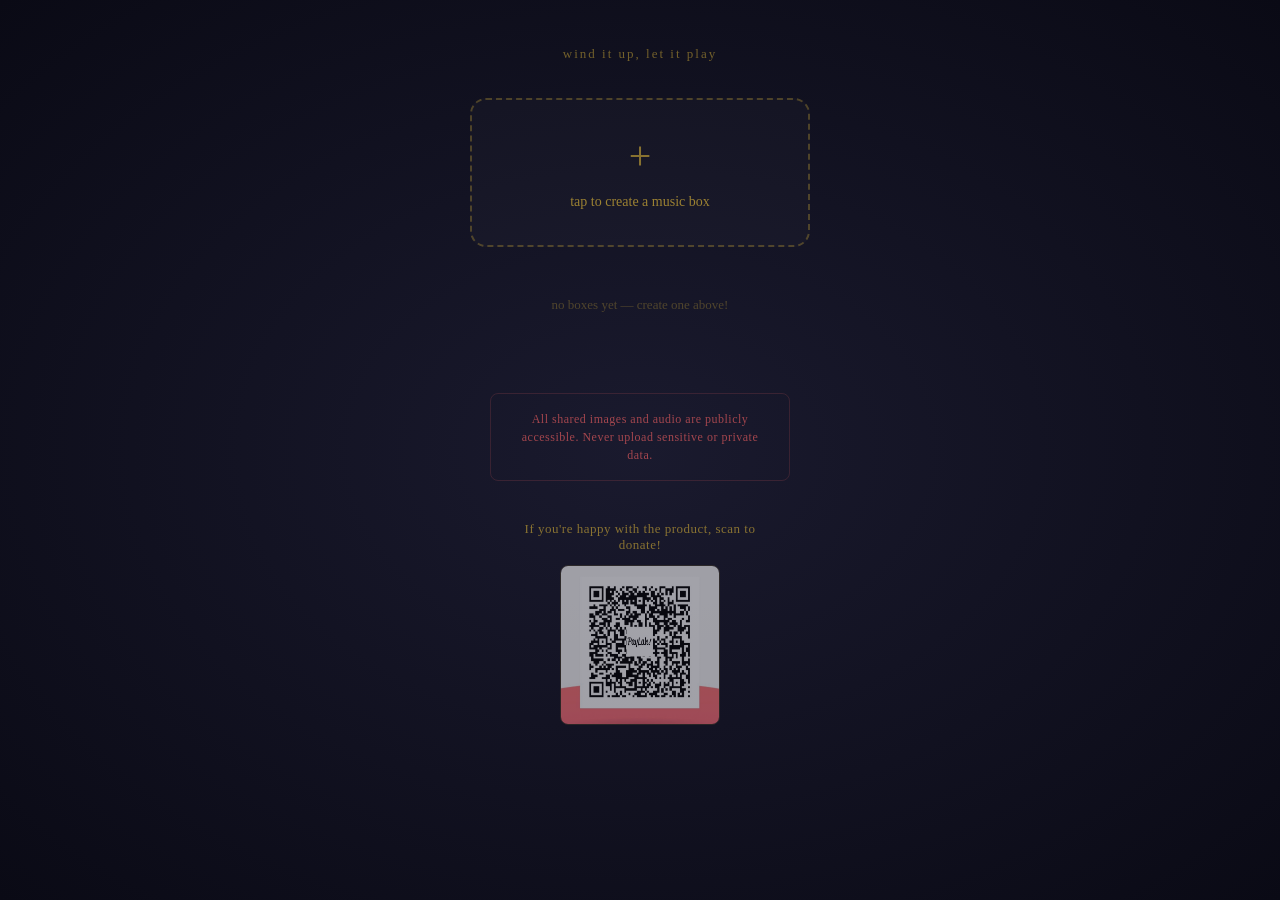
==== commit 92ab9b4c: "segregated files, removed supabase keys from client" ====
--- a/index.html
+++ b/index.html
@@ -4,655 +4,7 @@
 <meta charset="UTF-8">
 <meta name="viewport" content="width=device-width, initial-scale=1.0, maximum-scale=1.0, user-scalable=no">
 <title></title>
-<style>
-  * { margin: 0; padding: 0; box-sizing: border-box; }
-
-  body {
-    min-height: 100vh;
-    min-height: 100dvh;
-    display: flex;
-    flex-direction: column;
-    align-items: center;
-    background: radial-gradient(ellipse at center, #1a1a2e 0%, #0a0a15 100%);
-    font-family: 'Georgia', serif;
-    color: #d4af37;
-    overflow-x: hidden;
-    user-select: none;
-    -webkit-user-select: none;
-    padding: 40px 20px 30px;
-  }
-
-  h1 {
-    font-size: 22px;
-    letter-spacing: 6px;
-    text-transform: uppercase;
-    margin-bottom: 6px;
-    text-shadow: 0 2px 8px rgba(212,175,55,0.3);
-  }
-
-  .subtitle {
-    font-size: 13px;
-    opacity: 0.5;
-    margin-bottom: 36px;
-    letter-spacing: 2px;
-  }
-
-  /* Upload area */
-  .upload-area {
-    width: 100%;
-    max-width: 340px;
-    border: 2px dashed rgba(212,175,55,0.3);
-    border-radius: 16px;
-    padding: 32px 20px;
-    text-align: center;
-    cursor: pointer;
-    transition: all 0.3s;
-    background: rgba(255,255,255,0.02);
-    margin-bottom: 30px;
-  }
-
-  .upload-area:hover, .upload-area.dragover {
-    border-color: rgba(212,175,55,0.7);
-    background: rgba(212,175,55,0.05);
-  }
-
-  .upload-icon {
-    font-size: 40px;
-    margin-bottom: 12px;
-    opacity: 0.6;
-  }
-
-  .upload-text {
-    font-size: 14px;
-    opacity: 0.7;
-    line-height: 1.6;
-  }
-
-  .upload-text small {
-    display: block;
-    margin-top: 6px;
-    font-size: 11px;
-    opacity: 0.5;
-  }
-
-  input[type="file"] { display: none; }
-
-  /* Song list */
-  .song-list {
-    width: 100%;
-    max-width: 340px;
-    list-style: none;
-    margin-bottom: 20px;
-  }
-
-  .song-list:empty::before {
-    content: 'no boxes yet — create one above!';
-    display: block;
-    text-align: center;
-    font-size: 13px;
-    opacity: 0.3;
-    padding: 20px;
-  }
-
-  .song-item {
-    display: flex;
-    align-items: center;
-    gap: 12px;
-    padding: 14px 16px;
-    background: rgba(255,255,255,0.03);
-    border: 1px solid rgba(212,175,55,0.15);
-    border-radius: 12px;
-    margin-bottom: 10px;
-    transition: all 0.2s;
-    cursor: pointer;
-  }
-
-  .song-item:hover {
-    background: rgba(212,175,55,0.08);
-    border-color: rgba(212,175,55,0.4);
-  }
-
-  .song-item:active {
-    transform: scale(0.98);
-  }
-
-  .song-icon {
-    width: 40px;
-    height: 40px;
-    border-radius: 50%;
-    background: linear-gradient(135deg, #d4af37, #8B4513);
-    display: flex;
-    align-items: center;
-    justify-content: center;
-    font-size: 18px;
-    flex-shrink: 0;
-  }
-
-  .song-info {
-    flex: 1;
-    min-width: 0;
-  }
-
-  .song-name {
-    font-size: 14px;
-    white-space: nowrap;
-    overflow: hidden;
-    text-overflow: ellipsis;
-  }
-
-  .song-meta {
-    font-size: 11px;
-    opacity: 0.4;
-    margin-top: 2px;
-  }
-
-  .song-delete {
-    width: 32px;
-    height: 32px;
-    border: none;
-    background: rgba(255,80,80,0.1);
-    color: rgba(255,100,100,0.6);
-    border-radius: 50%;
-    cursor: pointer;
-    font-size: 16px;
-    display: flex;
-    align-items: center;
-    justify-content: center;
-    transition: all 0.2s;
-    flex-shrink: 0;
-  }
-
-  .song-delete:hover {
-    background: rgba(255,80,80,0.25);
-    color: rgba(255,100,100,0.9);
-  }
-
-  .song-rename {
-    width: 32px;
-    height: 32px;
-    border: none;
-    background: rgba(212,175,55,0.1);
-    color: rgba(212,175,55,0.6);
-    border-radius: 50%;
-    cursor: pointer;
-    font-size: 14px;
-    display: flex;
-    align-items: center;
-    justify-content: center;
-    transition: all 0.2s;
-    flex-shrink: 0;
-  }
-
-  .song-rename:hover {
-    background: rgba(212,175,55,0.25);
-    color: rgba(212,175,55,0.9);
-  }
-
-  .song-name-input {
-    background: rgba(255,255,255,0.08);
-    border: 1px solid rgba(212,175,55,0.4);
-    border-radius: 6px;
-    color: #d4af37;
-    font-family: 'Georgia', serif;
-    font-size: 13px;
-    padding: 4px 8px;
-    width: 100%;
-    outline: none;
-  }
-
-  .song-name-input:focus {
-    border-color: rgba(212,175,55,0.7);
-  }
-
-  .vinyl-hint {
-    font-size: 10px;
-    opacity: 0.35;
-    margin-top: 2px;
-    font-style: italic;
-  }
-
-  /* Color picker */
-  .color-picker-section {
-    width: 100%;
-    max-width: 340px;
-    margin-bottom: 24px;
-    text-align: center;
-  }
-
-  .color-picker-label {
-    font-size: 13px;
-    opacity: 0.6;
-    margin-bottom: 10px;
-    letter-spacing: 1px;
-  }
-
-  .color-options {
-    display: flex;
-    justify-content: center;
-    gap: 12px;
-    flex-wrap: wrap;
-  }
-
-  .color-swatch {
-    width: 36px;
-    height: 36px;
-    border-radius: 50%;
-    border: 2px solid rgba(255,255,255,0.1);
-    cursor: pointer;
-    transition: all 0.2s;
-    position: relative;
-  }
-
-  .color-swatch:hover {
-    transform: scale(1.15);
-  }
-
-  .color-swatch.selected {
-    border-color: #d4af37;
-    box-shadow: 0 0 10px rgba(212,175,55,0.5);
-  }
-
-  .color-swatch.selected::after {
-    content: '\2713';
-    position: absolute;
-    top: 50%;
-    left: 50%;
-    transform: translate(-50%, -50%);
-    color: white;
-    font-size: 16px;
-    text-shadow: 0 1px 3px rgba(0,0,0,0.5);
-  }
-
-  /* Creator modal */
-  .creator-overlay {
-    display: none;
-    position: fixed;
-    inset: 0;
-    background: rgba(0,0,0,0.85);
-    z-index: 100;
-    flex-direction: column;
-    align-items: center;
-    justify-content: center;
-    padding: 20px;
-    overflow-y: auto;
-  }
-
-  .creator-overlay.active {
-    display: flex;
-  }
-
-  .creator-modal {
-    width: 100%;
-    max-width: 360px;
-    background: #12121f;
-    border: 1px solid rgba(212,175,55,0.3);
-    border-radius: 16px;
-    padding: 24px 20px;
-  }
-
-  .creator-title {
-    font-size: 16px;
-    text-align: center;
-    margin-bottom: 18px;
-    letter-spacing: 2px;
-  }
-
-  .creator-label {
-    display: block;
-    font-size: 12px;
-    opacity: 0.6;
-    margin-bottom: 8px;
-    margin-top: 16px;
-    letter-spacing: 1px;
-  }
-
-  .creator-label:first-of-type {
-    margin-top: 0;
-  }
-
-  .creator-hint {
-    opacity: 0.5;
-    font-size: 10px;
-  }
-
-  .creator-input {
-    width: 100%;
-    background: rgba(255,255,255,0.06);
-    border: 1px solid rgba(212,175,55,0.3);
-    border-radius: 10px;
-    color: #d4af37;
-    font-family: 'Georgia', serif;
-    font-size: 14px;
-    padding: 10px 14px;
-    outline: none;
-  }
-
-  .creator-input:focus {
-    border-color: rgba(212,175,55,0.6);
-  }
-
-  .creator-file-btn {
-    width: 100%;
-    padding: 12px;
-    background: rgba(255,255,255,0.04);
-    border: 1px dashed rgba(212,175,55,0.3);
-    border-radius: 10px;
-    text-align: center;
-    cursor: pointer;
-    font-size: 13px;
-    opacity: 0.7;
-    transition: all 0.2s;
-  }
-
-  .creator-file-btn:hover {
-    border-color: rgba(212,175,55,0.6);
-    background: rgba(212,175,55,0.05);
-  }
-
-  .creator-file-btn.has-file {
-    border-style: solid;
-    border-color: rgba(212,175,55,0.5);
-    opacity: 1;
-  }
-
-  .image-preview-row {
-    display: flex;
-    gap: 8px;
-    margin-top: 10px;
-    flex-wrap: wrap;
-  }
-
-  .image-preview-item {
-    position: relative;
-    width: 50px;
-    height: 50px;
-  }
-
-  .image-preview-item img {
-    width: 50px;
-    height: 50px;
-    object-fit: cover;
-    border-radius: 6px;
-    border: 1px solid rgba(212,175,55,0.3);
-  }
-
-  .image-preview-item .img-remove {
-    position: absolute;
-    top: -6px;
-    right: -6px;
-    width: 18px;
-    height: 18px;
-    border-radius: 50%;
-    background: rgba(255,80,80,0.85);
-    color: #fff;
-    border: none;
-    font-size: 12px;
-    line-height: 18px;
-    text-align: center;
-    cursor: pointer;
-    padding: 0;
-  }
-
-  /* Particle picker */
-  .particle-options {
-    display: flex;
-    justify-content: center;
-    gap: 12px;
-  }
-
-  .particle-option {
-    width: 42px;
-    height: 42px;
-    border-radius: 10px;
-    border: 2px solid rgba(212,175,55,0.15);
-    background: rgba(255,255,255,0.03);
-    display: flex;
-    align-items: center;
-    justify-content: center;
-    font-size: 20px;
-    cursor: pointer;
-    transition: all 0.2s;
-  }
-
-  .particle-option:hover {
-    border-color: rgba(212,175,55,0.4);
-    background: rgba(212,175,55,0.05);
-  }
-
-  .particle-option.selected {
-    border-color: #d4af37;
-    background: rgba(212,175,55,0.12);
-    box-shadow: 0 0 8px rgba(212,175,55,0.3);
-  }
-
-  /* Box list item color indicator */
-  .box-color-dot {
-    width: 12px;
-    height: 12px;
-    border-radius: 50%;
-    flex-shrink: 0;
-    border: 1px solid rgba(255,255,255,0.15);
-  }
-
-  /* Toast */
-  .toast {
-    position: fixed;
-    bottom: 20px;
-    left: 50%;
-    transform: translateX(-50%) translateY(100px);
-    background: rgba(212,175,55,0.9);
-    color: #0a0a15;
-    padding: 10px 24px;
-    border-radius: 20px;
-    font-size: 13px;
-    font-weight: bold;
-    transition: transform 0.3s;
-    z-index: 200;
-  }
-
-  .toast.show {
-    transform: translateX(-50%) translateY(0);
-  }
-
-  /* ── Trimmer Modal ── */
-  .trimmer-overlay {
-    display: none;
-    position: fixed;
-    inset: 0;
-    background: rgba(0,0,0,0.85);
-    z-index: 100;
-    flex-direction: column;
-    align-items: center;
-    justify-content: center;
-    padding: 20px;
-  }
-
-  .trimmer-overlay.active {
-    display: flex;
-  }
-
-  .trimmer-modal {
-    width: 100%;
-    max-width: 360px;
-    background: #12121f;
-    border: 1px solid rgba(212,175,55,0.3);
-    border-radius: 16px;
-    padding: 24px 20px;
-  }
-
-  .trimmer-title {
-    font-size: 16px;
-    text-align: center;
-    margin-bottom: 4px;
-    letter-spacing: 2px;
-  }
-
-  .trimmer-subtitle {
-    font-size: 12px;
-    text-align: center;
-    opacity: 0.4;
-    margin-bottom: 20px;
-  }
-
-  /* Waveform area */
-  .waveform-container {
-    position: relative;
-    width: 100%;
-    height: 100px;
-    background: rgba(255,255,255,0.03);
-    border-radius: 8px;
-    overflow: hidden;
-    margin-bottom: 6px;
-    touch-action: none;
-  }
-
-  .waveform-canvas {
-    width: 100%;
-    height: 100%;
-    display: block;
-  }
-
-  /* Dim overlay for regions outside selection */
-  .trim-overlay-left, .trim-overlay-right {
-    position: absolute;
-    top: 0;
-    height: 100%;
-    background: rgba(0,0,0,0.6);
-    pointer-events: none;
-  }
-
-  .trim-overlay-left { left: 0; }
-  .trim-overlay-right { right: 0; }
-
-  /* Handles */
-  .trim-handle {
-    position: absolute;
-    top: 0;
-    width: 16px;
-    height: 100%;
-    cursor: ew-resize;
-    z-index: 5;
-    display: flex;
-    align-items: center;
-    justify-content: center;
-    touch-action: none;
-  }
-
-  .trim-handle::before {
-    content: '';
-    width: 4px;
-    height: 36px;
-    background: #d4af37;
-    border-radius: 2px;
-    box-shadow: 0 0 8px rgba(212,175,55,0.5);
-  }
-
-  .trim-handle-left {
-    background: linear-gradient(to right, rgba(212,175,55,0.25), transparent);
-  }
-
-  .trim-handle-right {
-    background: linear-gradient(to left, rgba(212,175,55,0.25), transparent);
-  }
-
-  /* Playhead */
-  .playhead {
-    position: absolute;
-    top: 0;
-    width: 2px;
-    height: 100%;
-    background: #fff;
-    opacity: 0;
-    pointer-events: none;
-    z-index: 4;
-    transition: opacity 0.2s;
-  }
-
-  .playhead.active {
-    opacity: 0.8;
-  }
-
-  /* Time labels */
-  .trim-times {
-    display: flex;
-    justify-content: space-between;
-    font-size: 12px;
-    opacity: 0.5;
-    margin-bottom: 16px;
-    font-variant-numeric: tabular-nums;
-  }
-
-  .trim-selection-info {
-    text-align: center;
-    font-size: 13px;
-    margin-bottom: 18px;
-    opacity: 0.7;
-  }
-
-  /* Preview button */
-  .trim-preview-btn {
-    display: block;
-    width: 100%;
-    padding: 12px;
-    background: rgba(255,255,255,0.05);
-    border: 1px solid rgba(212,175,55,0.2);
-    border-radius: 10px;
-    color: #d4af37;
-    font-family: 'Georgia', serif;
-    font-size: 13px;
-    cursor: pointer;
-    margin-bottom: 10px;
-    transition: all 0.2s;
-    letter-spacing: 1px;
-  }
-
-  .trim-preview-btn:hover {
-    background: rgba(212,175,55,0.1);
-  }
-
-  /* Action buttons */
-  .trimmer-actions {
-    display: flex;
-    gap: 10px;
-  }
-
-  .trimmer-actions button {
-    flex: 1;
-    padding: 14px;
-    border-radius: 10px;
-    font-family: 'Georgia', serif;
-    font-size: 14px;
-    cursor: pointer;
-    transition: all 0.2s;
-    letter-spacing: 1px;
-    border: none;
-  }
-
-  .trim-cancel {
-    background: rgba(255,255,255,0.05);
-    color: rgba(255,255,255,0.5);
-    border: 1px solid rgba(255,255,255,0.1) !important;
-  }
-
-  .trim-cancel:hover {
-    background: rgba(255,255,255,0.1);
-  }
-
-  .trim-confirm {
-    background: linear-gradient(135deg, rgba(212,175,55,0.3), rgba(139,69,19,0.3));
-    color: #d4af37;
-    border: 1px solid rgba(212,175,55,0.4) !important;
-  }
-
-  .trim-confirm:hover:not(:disabled) {
-    background: linear-gradient(135deg, rgba(212,175,55,0.45), rgba(139,69,19,0.4));
-  }
-
-  .trim-confirm:disabled {
-    opacity: 0.3;
-    cursor: not-allowed;
-  }
-</style>
+<link rel="stylesheet" href="css/index.css">
 </head>
 <body>
 
@@ -690,7 +42,7 @@
     <div class="creator-file-btn" id="audioUploadBtn">
       <span id="audioFileName">Choose audio file</span>
     </div>
-    <input type="file" id="fileInput" accept="audio/*" style="display:none">
+    <input type="file" id="fileInput" accept="audio/*,.mp3,.wav,.m4a,.ogg,.aac,.flac,.opus,.webm,.3gp,.amr,.mp4" style="display:none">
     <label style="display:flex; align-items:center; gap:8px; margin-top:8px; font-size:12px; opacity:0.7; cursor:pointer;">
       <input type="checkbox" id="defaultAudioCheck" style="accent-color:#d4af37; width:16px; height:16px; cursor:pointer;">
       Use default audio
@@ -751,843 +103,15 @@
 
 <div class="toast" id="toast"></div>
 
-<script>
-(() => {
-  const DB_NAME = 'musicbox_db';
-  const STORE_NAME = 'songs';
-  const SUPABASE_URL = 'https://idtoiuwzitbgggmkvryy.supabase.co';
-  const DEFAULT_AUDIO_URL = `${SUPABASE_URL}/storage/v1/object/public/audio/default.mp3`;
-  let db = null;
-
-  // ── IndexedDB ──
-  function openDB() {
-    return new Promise((resolve, reject) => {
-      const req = indexedDB.open(DB_NAME, 2);
-      req.onupgradeneeded = (e) => {
-        const db = e.target.result;
-        if (!db.objectStoreNames.contains(STORE_NAME)) {
-          db.createObjectStore(STORE_NAME, { keyPath: 'id', autoIncrement: true });
-        }
-        if (!db.objectStoreNames.contains('shared_songs')) {
-          db.createObjectStore('shared_songs', { keyPath: 'id', autoIncrement: true });
-        }
-      };
-      req.onsuccess = (e) => { db = e.target.result; resolve(db); };
-      req.onerror = (e) => reject(e);
-    });
-  }
-
-  function addSong(song) {
-    return new Promise((resolve, reject) => {
-      const tx = db.transaction(STORE_NAME, 'readwrite');
-      const store = tx.objectStore(STORE_NAME);
-      const req = store.add(song);
-      req.onsuccess = () => resolve(req.result);
-      req.onerror = (e) => reject(e);
-    });
-  }
-
-  function deleteSong(id) {
-    return new Promise((resolve, reject) => {
-      const tx = db.transaction(STORE_NAME, 'readwrite');
-      const store = tx.objectStore(STORE_NAME);
-      const req = store.delete(id);
-      req.onsuccess = () => resolve();
-      req.onerror = (e) => reject(e);
-    });
-  }
-
-  function updateSong(id, updates) {
-    return new Promise((resolve, reject) => {
-      const tx = db.transaction(STORE_NAME, 'readwrite');
-      const store = tx.objectStore(STORE_NAME);
-      const getReq = store.get(id);
-      getReq.onsuccess = () => {
-        const song = getReq.result;
-        Object.assign(song, updates);
-        const putReq = store.put(song);
-        putReq.onsuccess = () => resolve();
-        putReq.onerror = (e) => reject(e);
-      };
-      getReq.onerror = (e) => reject(e);
-    });
-  }
-
-  function getAllSongs() {
-    return new Promise((resolve, reject) => {
-      const tx = db.transaction(STORE_NAME, 'readonly');
-      const store = tx.objectStore(STORE_NAME);
-      const req = store.getAll();
-      req.onsuccess = () => resolve(req.result);
-      req.onerror = (e) => reject(e);
-    });
-  }
-
-  // ── UI ──
-  const createBtn = document.getElementById('createBtn');
-  const fileInput = document.getElementById('fileInput');
-  const imageInput = document.getElementById('imageInput');
-  const boxList = document.getElementById('boxList');
-  const toast = document.getElementById('toast');
-
-  const creatorOverlay = document.getElementById('creatorOverlay');
-  const boxNameInput = document.getElementById('boxNameInput');
-  const colorOptions = document.getElementById('colorOptions');
-  const audioUploadBtn = document.getElementById('audioUploadBtn');
-  const audioFileName = document.getElementById('audioFileName');
-  const imageUploadBtn = document.getElementById('imageUploadBtn');
-  const imageFileCount = document.getElementById('imageFileCount');
-  const imagePreviewRow = document.getElementById('imagePreviewRow');
-  const createCancel = document.getElementById('createCancel');
-  const createConfirm = document.getElementById('createConfirm');
-
-  let selectedColor = 'classic';
-  let selectedParticles = 'notes';
-  let pendingAudio = null;
-  let pendingImages = [];
-  let editingBoxId = null; // null = create mode, number = edit mode
-
-  const particleOptions = document.getElementById('particleOptions');
-
-  // ── Color picker ──
-  colorOptions.addEventListener('click', (e) => {
-    const swatch = e.target.closest('.color-swatch');
-    if (!swatch) return;
-    colorOptions.querySelectorAll('.color-swatch').forEach(s => s.classList.remove('selected'));
-    swatch.classList.add('selected');
-    selectedColor = swatch.dataset.color;
-  });
-
-  // ── Particle picker ──
-  particleOptions.addEventListener('click', (e) => {
-    const opt = e.target.closest('.particle-option');
-    if (!opt) return;
-    particleOptions.querySelectorAll('.particle-option').forEach(o => o.classList.remove('selected'));
-    opt.classList.add('selected');
-    selectedParticles = opt.dataset.particles;
-  });
-
-  function showToast(msg) {
-    toast.textContent = msg;
-    toast.classList.add('show');
-    setTimeout(() => toast.classList.remove('show'), 2000);
-  }
-
-  function formatSize(bytes) {
-    if (bytes < 1024) return bytes + ' B';
-    if (bytes < 1024 * 1024) return (bytes / 1024).toFixed(1) + ' KB';
-    return (bytes / (1024 * 1024)).toFixed(1) + ' MB';
-  }
-
-  function formatTime(seconds) {
-    const m = Math.floor(seconds / 60);
-    const s = Math.floor(seconds % 60);
-    return `${m}:${s.toString().padStart(2, '0')}`;
-  }
-
-  function formatDuration(seconds) {
-    if (seconds < 60) return Math.round(seconds) + 's';
-    const m = Math.floor(seconds / 60);
-    const s = Math.round(seconds % 60);
-    return `${m}m ${s}s`;
-  }
-
-  function escapeHtml(str) {
-    const div = document.createElement('div');
-    div.textContent = str;
-    return div.innerHTML;
-  }
-
-  const colorSwatchBgs = {
-    classic: '#8B4513', mahogany: '#4A0000', ebony: '#1a1a1a',
-    ivory: '#D2C6A0', navy: '#0a1628', rosewood: '#65000B'
-  };
-
-  // ── Render box list ──
-  async function renderBoxes() {
-    const boxes = await getAllSongs();
-    boxList.innerHTML = '';
-    for (const box of boxes) {
-      const li = document.createElement('li');
-      li.className = 'song-item';
-
-      const durText = box.duration ? ` · ${formatDuration(box.duration)}` : '';
-      const imgCount = box.images ? box.images.length : 0;
-      const imgText = imgCount > 0 ? ` · ${imgCount} photo${imgCount > 1 ? 's' : ''}` : '';
-      const dotColor = colorSwatchBgs[box.color] || colorSwatchBgs.classic;
-
-      li.innerHTML = `
-        <div class="song-icon">&#9835;</div>
-        <div class="song-info">
-          <div class="song-name">${escapeHtml(box.name)}</div>
-          <div class="song-meta">${formatSize(box.size)}${durText}${imgText}</div>
-        </div>
-        <div class="box-color-dot" style="background:${dotColor}"></div>
-        <button class="song-rename" data-id="${box.id}" title="Rename">&#9998;</button>
-        <button class="song-delete" data-id="${box.id}">&times;</button>
-      `;
-
-      li.addEventListener('click', (e) => {
-        if (e.target.closest('.song-delete') || e.target.closest('.song-rename')) return;
-        window.location.href = `player.html?song=${box.id}&color=${box.color || 'classic'}&particles=${box.particles || 'notes'}`;
-      });
-
-      li.querySelector('.song-rename').addEventListener('click', async (e) => {
-        e.stopPropagation();
-        openEditor(box);
-      });
-
-      li.querySelector('.song-delete').addEventListener('click', async (e) => {
-        e.stopPropagation();
-        await deleteSong(box.id);
-        showToast('Music box removed');
-        renderBoxes();
-      });
-
-      boxList.appendChild(li);
-    }
-  }
-
-  // ── Creator/Editor modal ──
-  const creatorTitle = document.getElementById('creatorTitle');
-
-  function openCreator() {
-    editingBoxId = null;
-    pendingAudio = null;
-    pendingImages = [];
-    boxNameInput.value = '';
-    audioFileName.textContent = 'Choose audio file';
-    audioUploadBtn.classList.remove('has-file');
-    defaultAudioCheck.checked = false;
-    imageFileCount.textContent = 'Choose images';
-    imageUploadBtn.classList.remove('has-file');
-    imagePreviewRow.innerHTML = '';
-    createConfirm.disabled = true;
-    createConfirm.textContent = 'Create';
-    creatorTitle.textContent = 'Create Music Box';
-    selectedColor = 'classic';
-    colorOptions.querySelectorAll('.color-swatch').forEach(s => s.classList.remove('selected'));
-    colorOptions.querySelector('[data-color="classic"]').classList.add('selected');
-    selectedParticles = 'notes';
-    particleOptions.querySelectorAll('.particle-option').forEach(o => o.classList.remove('selected'));
-    particleOptions.querySelector('[data-particles="notes"]').classList.add('selected');
-    creatorOverlay.classList.add('active');
-  }
-
-  function openEditor(box) {
-    editingBoxId = box.id;
-    creatorTitle.textContent = 'Edit Music Box';
-    createConfirm.textContent = 'Save';
-
-    // Pre-fill name
-    boxNameInput.value = box.name || '';
-
-    // Pre-fill color
-    selectedColor = box.color || 'classic';
-    colorOptions.querySelectorAll('.color-swatch').forEach(s => s.classList.remove('selected'));
-    const swatch = colorOptions.querySelector(`[data-color="${selectedColor}"]`);
-    if (swatch) swatch.classList.add('selected');
-
-    // Pre-fill particles
-    selectedParticles = box.particles || 'notes';
-    particleOptions.querySelectorAll('.particle-option').forEach(o => o.classList.remove('selected'));
-    const pOpt = particleOptions.querySelector(`[data-particles="${selectedParticles}"]`);
-    if (pOpt) pOpt.classList.add('selected');
-
-    // Pre-fill audio (keep existing)
-    if (box.isDefault) {
-      defaultAudioCheck.checked = true;
-      pendingAudio = { arrayBuffer: null, fileName: 'default', size: 0, type: 'audio/mp3', duration: null, isDefault: true };
-      audioFileName.textContent = 'Choose audio file';
-      audioUploadBtn.classList.remove('has-file');
-    } else {
-      defaultAudioCheck.checked = false;
-      pendingAudio = {
-        arrayBuffer: box.data,
-        fileName: box.fileName,
-        size: box.size,
-        type: box.type,
-        duration: box.duration,
-      };
-      audioFileName.textContent = box.fileName || 'Current audio';
-      audioUploadBtn.classList.add('has-file');
-    }
-
-    // Pre-fill images
-    pendingImages = [];
-    imagePreviewRow.innerHTML = '';
-    if (box.images && box.images.length > 0) {
-      box.images.forEach(dataUrl => {
-        pendingImages.push({ dataUrl, name: 'existing' });
-        addImagePreview(dataUrl);
-      });
-    }
-    updateImageCount();
-
-    createConfirm.disabled = false;
-    creatorOverlay.classList.add('active');
-  }
-
-  function closeCreator() {
-    creatorOverlay.classList.remove('active');
-    editingBoxId = null;
-  }
-
-  createBtn.addEventListener('click', openCreator);
-  createCancel.addEventListener('click', closeCreator);
-
-  // Audio upload
-  audioUploadBtn.addEventListener('click', () => fileInput.click());
-
-  // Default audio checkbox
-  const defaultAudioCheck = document.getElementById('defaultAudioCheck');
-
-  function updateCreateBtn() {
-    const hasUpload = pendingAudio && !pendingAudio.isDefault;
-    const hasDefault = defaultAudioCheck.checked;
-    createConfirm.disabled = !(hasUpload || hasDefault);
-  }
-
-  defaultAudioCheck.addEventListener('change', () => {
-    if (defaultAudioCheck.checked) {
-      // Clear uploaded audio
-      pendingAudio = {
-        arrayBuffer: null,
-        fileName: 'default',
-        size: 0,
-        type: 'audio/mp3',
-        duration: null,
-        isDefault: true,
-      };
-      audioFileName.textContent = 'Choose audio file';
-      audioUploadBtn.classList.remove('has-file');
-      fileInput.value = '';
-    } else {
-      pendingAudio = null;
-    }
-    updateCreateBtn();
-  });
-
-  fileInput.addEventListener('change', async () => {
-    const file = fileInput.files[0];
-    if (!file) return;
-    fileInput.value = '';
-
-    if (!file.type.startsWith('audio/')) {
-      showToast('Please upload an audio file');
-      return;
-    }
-
-    const reader = new FileReader();
-    reader.onload = async (e) => {
-      const arrayBuffer = e.target.result;
-
-      const tempCtx = new (window.AudioContext || window.webkitAudioContext)();
-      let decoded;
-      try {
-        decoded = await tempCtx.decodeAudioData(arrayBuffer.slice(0));
-      } catch (err) {
-        showToast('Could not decode audio file');
-        tempCtx.close();
-        return;
-      }
-
-      const duration = decoded.duration;
-
-      if (duration > 60) {
-        openTrimmer(file, arrayBuffer, decoded, tempCtx);
-      } else {
-        tempCtx.close();
-        pendingAudio = {
-          arrayBuffer,
-          fileName: file.name,
-          size: file.size,
-          type: file.type,
-          duration,
-        };
-        defaultAudioCheck.checked = false;
-        audioFileName.textContent = file.name;
-        audioUploadBtn.classList.add('has-file');
-        if (!boxNameInput.value.trim()) {
-          boxNameInput.value = file.name.replace(/\.[^/.]+$/, '');
-        }
-        updateCreateBtn();
-      }
-    };
-    reader.readAsArrayBuffer(file);
-  });
-
-  // Image helpers
-  function addImagePreview(dataUrl) {
-    const wrapper = document.createElement('div');
-    wrapper.className = 'image-preview-item';
-    const img = document.createElement('img');
-    img.src = dataUrl;
-    const btn = document.createElement('button');
-    btn.className = 'img-remove';
-    btn.textContent = '\u00d7';
-    btn.addEventListener('click', () => {
-      const idx = Array.from(imagePreviewRow.children).indexOf(wrapper);
-      if (idx > -1) pendingImages.splice(idx, 1);
-      wrapper.remove();
-      updateImageCount();
-    });
-    wrapper.appendChild(img);
-    wrapper.appendChild(btn);
-    imagePreviewRow.appendChild(wrapper);
-  }
-
-  function updateImageCount() {
-    if (pendingImages.length > 0) {
-      imageFileCount.textContent = `${pendingImages.length} image${pendingImages.length > 1 ? 's' : ''} selected`;
-      imageUploadBtn.classList.add('has-file');
-    } else {
-      imageFileCount.textContent = 'Choose images';
-      imageUploadBtn.classList.remove('has-file');
-    }
-  }
-
-  // Image upload
-  imageUploadBtn.addEventListener('click', () => imageInput.click());
-
-  imageInput.addEventListener('change', () => {
-    const files = Array.from(imageInput.files);
-    imageInput.value = '';
-    if (!files.length) return;
-
-    pendingImages = [];
-    imagePreviewRow.innerHTML = '';
-
-    for (const file of files) {
-      const reader = new FileReader();
-      reader.onload = (e) => {
-        pendingImages.push({ dataUrl: e.target.result, name: file.name });
-        addImagePreview(e.target.result);
-        updateImageCount();
-      };
-      reader.readAsDataURL(file);
-    }
-  });
-
-  // Create/Save confirm
-  createConfirm.addEventListener('click', async () => {
-    const hasUpload = pendingAudio && !pendingAudio.isDefault;
-    const hasDefault = defaultAudioCheck.checked;
-
-    if (!hasUpload && !hasDefault) {
-      showToast('Please upload audio or select default');
-      return;
-    }
-    if (hasUpload && hasDefault) {
-      showToast('Choose either uploaded audio or default, not both');
-      return;
-    }
-
-    const name = boxNameInput.value.trim() || (pendingAudio.isDefault ? 'Music Box' : pendingAudio.fileName.replace(/\.[^/.]+$/, ''));
-
-    if (editingBoxId != null) {
-      // Edit mode — update existing box
-      await updateSong(editingBoxId, {
-        name,
-        fileName: pendingAudio.fileName,
-        size: pendingAudio.size,
-        type: pendingAudio.type,
-        data: pendingAudio.arrayBuffer,
-        duration: pendingAudio.duration,
-        color: selectedColor,
-        particles: selectedParticles,
-        images: pendingImages.map(img => img.dataUrl),
-        isDefault: !!pendingAudio.isDefault,
-      });
-      closeCreator();
-      showToast('Music box updated!');
-    } else {
-      // Create mode
-      await addSong({
-        name,
-        fileName: pendingAudio.fileName,
-        size: pendingAudio.size,
-        type: pendingAudio.type,
-        data: pendingAudio.arrayBuffer,
-        duration: pendingAudio.duration,
-        color: selectedColor,
-        particles: selectedParticles,
-        images: pendingImages.map(img => img.dataUrl),
-        isDefault: !!pendingAudio.isDefault,
-        addedAt: Date.now(),
-      });
-      closeCreator();
-      showToast('Music box created!');
-    }
-
-    renderBoxes();
-  });
-
-  // ══════════════════════════════════════
-  // ── TRIMMER ──
-  // ══════════════════════════════════════
-  const trimmerOverlay = document.getElementById('trimmerOverlay');
-  const waveformContainer = document.getElementById('waveformContainer');
-  const waveformCanvas = document.getElementById('waveformCanvas');
-  const handleLeft = document.getElementById('handleLeft');
-  const handleRight = document.getElementById('handleRight');
-  const trimOverlayLeft = document.getElementById('trimOverlayLeft');
-  const trimOverlayRight = document.getElementById('trimOverlayRight');
-  const trimStartTime = document.getElementById('trimStartTime');
-  const trimEndTime = document.getElementById('trimEndTime');
-  const trimSelectionInfo = document.getElementById('trimSelectionInfo');
-  const trimPreviewBtn = document.getElementById('trimPreviewBtn');
-  const trimCancel = document.getElementById('trimCancel');
-  const trimConfirm = document.getElementById('trimConfirm');
-  const trimmerSubtitle = document.getElementById('trimmerSubtitle');
-  const playhead = document.getElementById('playhead');
-
-  let trimState = null; // { file, arrayBuffer, decoded, audioCtx, startPct, endPct }
-  let dragging = null;  // 'left' | 'right' | null
-  let previewSource = null;
-  let previewTimer = null;
-
-  function openTrimmer(file, arrayBuffer, decoded, audioCtx) {
-    trimState = {
-      file,
-      arrayBuffer,
-      decoded,
-      audioCtx,
-      startPct: 0,
-      endPct: 1,
-    };
-
-    trimmerSubtitle.textContent = `${escapeHtml(file.name)} — ${formatDuration(decoded.duration)}`;
-    trimmerOverlay.classList.add('active');
-
-    drawWaveform();
-    updateTrimUI();
-  }
-
-  function closeTrimmer() {
-    trimmerOverlay.classList.remove('active');
-    stopPreview();
-    if (trimState && trimState.audioCtx) {
-      trimState.audioCtx.close();
-    }
-    trimState = null;
-  }
-
-  function drawWaveform() {
-    const canvas = waveformCanvas;
-    const rect = waveformContainer.getBoundingClientRect();
-    const dpr = window.devicePixelRatio || 1;
-    canvas.width = rect.width * dpr;
-    canvas.height = rect.height * dpr;
-
-    const ctx = canvas.getContext('2d');
-    ctx.scale(dpr, dpr);
-    const w = rect.width;
-    const h = rect.height;
-
-    ctx.clearRect(0, 0, w, h);
-
-    const data = trimState.decoded.getChannelData(0);
-    const step = Math.ceil(data.length / w);
-    const mid = h / 2;
-
-    ctx.fillStyle = '#d4af37';
-
-    for (let i = 0; i < w; i++) {
-      let min = 1, max = -1;
-      const start = i * step;
-      for (let j = 0; j < step && start + j < data.length; j++) {
-        const val = data[start + j];
-        if (val < min) min = val;
-        if (val > max) max = val;
-      }
-      const barTop = mid + min * mid;
-      const barHeight = (max - min) * mid;
-      ctx.globalAlpha = 0.6;
-      ctx.fillRect(i, barTop, 1, Math.max(1, barHeight));
-    }
-
-    ctx.globalAlpha = 1;
-  }
-
-  function updateTrimUI() {
-    if (!trimState) return;
-
-    const containerW = waveformContainer.getBoundingClientRect().width;
-    const leftPx = trimState.startPct * containerW;
-    const rightPx = trimState.endPct * containerW;
-
-    handleLeft.style.left = (leftPx - 8) + 'px';
-    handleRight.style.left = (rightPx - 8) + 'px';
-
-    trimOverlayLeft.style.width = leftPx + 'px';
-    trimOverlayRight.style.width = (containerW - rightPx) + 'px';
-
-    const dur = trimState.decoded.duration;
-    const startSec = trimState.startPct * dur;
-    const endSec = trimState.endPct * dur;
-    const selDur = endSec - startSec;
-
-    trimStartTime.textContent = formatTime(startSec);
-    trimEndTime.textContent = formatTime(endSec);
-
-    const tooLong = selDur >= 60;
-    trimSelectionInfo.textContent = tooLong
-      ? `Selected: ${formatTime(startSec)} — ${formatTime(endSec)} (${formatDuration(selDur)}) — must be under 1 min`
-      : `Selected: ${formatTime(startSec)} — ${formatTime(endSec)} (${formatDuration(selDur)})`;
-    trimConfirm.disabled = tooLong;
-  }
-
-  // ── Handle dragging ──
-  function getHandlePct(e) {
-    const rect = waveformContainer.getBoundingClientRect();
-    const clientX = e.touches ? e.touches[0].clientX : e.clientX;
-    return Math.max(0, Math.min(1, (clientX - rect.left) / rect.width));
-  }
-
-  function onHandleStart(which, e) {
-    e.preventDefault();
-    e.stopPropagation();
-    dragging = which;
-    if (isPreviewing) {
-      isPreviewing = false;
-      stopPreview();
-    }
-  }
-
-  handleLeft.addEventListener('mousedown', (e) => onHandleStart('left', e));
-  handleLeft.addEventListener('touchstart', (e) => onHandleStart('left', e), { passive: false });
-  handleRight.addEventListener('mousedown', (e) => onHandleStart('right', e));
-  handleRight.addEventListener('touchstart', (e) => onHandleStart('right', e), { passive: false });
-
-  function onDragMove(e) {
-    if (!dragging || !trimState) return;
-    e.preventDefault();
-
-    const pct = getHandlePct(e);
-    const minGap = 5 / trimState.decoded.duration; // minimum 5 seconds selection
-
-    if (dragging === 'left') {
-      trimState.startPct = Math.min(pct, trimState.endPct - minGap);
-      trimState.startPct = Math.max(0, trimState.startPct);
-    } else {
-      trimState.endPct = Math.max(pct, trimState.startPct + minGap);
-      trimState.endPct = Math.min(1, trimState.endPct);
-    }
-
-    updateTrimUI();
-  }
-
-  function onDragEnd() {
-    dragging = null;
-  }
-
-  window.addEventListener('mousemove', onDragMove);
-  window.addEventListener('mouseup', onDragEnd);
-  window.addEventListener('touchmove', onDragMove, { passive: false });
-  window.addEventListener('touchend', onDragEnd);
-
-  // ── Preview ──
-  function stopPreview() {
-    if (previewSource) {
-      try { previewSource.stop(); } catch(e) {}
-      previewSource = null;
-    }
-    if (previewTimer) {
-      cancelAnimationFrame(previewTimer);
-      previewTimer = null;
-    }
-    playhead.classList.remove('active');
-    trimPreviewBtn.textContent = 'Preview selection';
-  }
-
-  let isPreviewing = false;
-
-  trimPreviewBtn.addEventListener('click', () => {
-    if (isPreviewing) {
-      isPreviewing = false;
-      stopPreview();
-      return;
-    }
-
-    if (!trimState) return;
-    stopPreview();
-
-    isPreviewing = true;
-    trimPreviewBtn.textContent = 'Stop preview';
-
-    const ctx = trimState.audioCtx;
-    if (ctx.state === 'suspended') ctx.resume();
-
-    const startSec = trimState.startPct * trimState.decoded.duration;
-    const endSec = trimState.endPct * trimState.decoded.duration;
-    const dur = endSec - startSec;
-
-    previewSource = ctx.createBufferSource();
-    previewSource.buffer = trimState.decoded;
-    previewSource.connect(ctx.destination);
-    previewSource.start(0, startSec, dur);
-
-    const playStartTime = ctx.currentTime;
-    playhead.classList.add('active');
-
-    function animatePlayhead() {
-      const elapsed = ctx.currentTime - playStartTime;
-      if (elapsed >= dur) {
-        stopPreview();
-        isPreviewing = false;
-        return;
-      }
-      const pct = trimState.startPct + (elapsed / dur) * (trimState.endPct - trimState.startPct);
-      const containerW = waveformContainer.getBoundingClientRect().width;
-      playhead.style.left = (pct * containerW) + 'px';
-      previewTimer = requestAnimationFrame(animatePlayhead);
-    }
-
-    animatePlayhead();
-
-    previewSource.onended = () => {
-      isPreviewing = false;
-      stopPreview();
-    };
-  });
-
-  // ── Cancel / Confirm ──
-  trimCancel.addEventListener('click', () => {
-    closeTrimmer();
-  });
-
-  trimConfirm.addEventListener('click', async () => {
-    if (!trimState) return;
-
-    const { file, decoded, startPct, endPct } = trimState;
-    const startSec = startPct * decoded.duration;
-    const endSec = endPct * decoded.duration;
-    const trimDuration = endSec - startSec;
-
-    // Create a trimmed AudioBuffer
-    const sampleRate = decoded.sampleRate;
-    const channels = decoded.numberOfChannels;
-    const startSample = Math.floor(startSec * sampleRate);
-    const endSample = Math.floor(endSec * sampleRate);
-    const trimmedLength = endSample - startSample;
-
-    const offlineCtx = new OfflineAudioContext(channels, trimmedLength, sampleRate);
-    const source = offlineCtx.createBufferSource();
-    source.buffer = decoded;
-    source.connect(offlineCtx.destination);
-    source.start(0, startSec, trimDuration);
-
-    const renderedBuffer = await offlineCtx.startRendering();
-
-    // Encode trimmed audio as WAV
-    const wavArrayBuffer = audioBufferToWav(renderedBuffer);
-
-    pendingAudio = {
-      arrayBuffer: wavArrayBuffer,
-      fileName: file.name,
-      size: wavArrayBuffer.byteLength,
-      type: 'audio/wav',
-      duration: trimDuration,
-    };
-    defaultAudioCheck.checked = false;
-    audioFileName.textContent = `${file.name} (trimmed ${formatTime(startSec)}-${formatTime(endSec)})`;
-    audioUploadBtn.classList.add('has-file');
-    if (!boxNameInput.value.trim()) {
-      boxNameInput.value = file.name.replace(/\.[^/.]+$/, '');
-    }
-    updateCreateBtn();
-
-    closeTrimmer();
-    showToast('Audio trimmed!');
-  });
-
-  // ── WAV encoder ──
-  function audioBufferToWav(buffer) {
-    const numChannels = buffer.numberOfChannels;
-    const sampleRate = buffer.sampleRate;
-    const format = 1; // PCM
-    const bitDepth = 16;
-
-    let interleaved;
-    if (numChannels === 1) {
-      interleaved = buffer.getChannelData(0);
-    } else {
-      const left = buffer.getChannelData(0);
-      const right = buffer.getChannelData(1);
-      interleaved = new Float32Array(left.length + right.length);
-      for (let i = 0; i < left.length; i++) {
-        interleaved[i * 2] = left[i];
-        interleaved[i * 2 + 1] = right[i];
-      }
-    }
-
-    const dataLength = interleaved.length * (bitDepth / 8);
-    const headerLength = 44;
-    const arrayBuffer = new ArrayBuffer(headerLength + dataLength);
-    const view = new DataView(arrayBuffer);
-
-    // WAV header
-    writeString(view, 0, 'RIFF');
-    view.setUint32(4, 36 + dataLength, true);
-    writeString(view, 8, 'WAVE');
-    writeString(view, 12, 'fmt ');
-    view.setUint32(16, 16, true);
-    view.setUint16(20, format, true);
-    view.setUint16(22, numChannels, true);
-    view.setUint32(24, sampleRate, true);
-    view.setUint32(28, sampleRate * numChannels * (bitDepth / 8), true);
-    view.setUint16(32, numChannels * (bitDepth / 8), true);
-    view.setUint16(34, bitDepth, true);
-    writeString(view, 36, 'data');
-    view.setUint32(40, dataLength, true);
-
-    // Write samples
-    let offset = 44;
-    for (let i = 0; i < interleaved.length; i++) {
-      const sample = Math.max(-1, Math.min(1, interleaved[i]));
-      const val = sample < 0 ? sample * 0x8000 : sample * 0x7FFF;
-      view.setInt16(offset, val, true);
-      offset += 2;
-    }
-
-    return arrayBuffer;
-  }
-
-  function writeString(view, offset, str) {
-    for (let i = 0; i < str.length; i++) {
-      view.setUint8(offset + i, str.charCodeAt(i));
-    }
-  }
-
-  // ── Preload default audio into Cache API ──
-  async function preloadDefaultAudio() {
-    const cache = await caches.open('musicbox-defaults');
-    const cached = await cache.match(DEFAULT_AUDIO_URL);
-    if (!cached) {
-      try {
-        await cache.add(DEFAULT_AUDIO_URL);
-      } catch (e) {
-        console.warn('Failed to preload default audio:', e);
-      }
-    }
-  }
-
-  // ── Init ──
-  openDB().then(() => {
-    renderBoxes();
-    preloadDefaultAudio();
-  });
-})();
-</script>
+<script src="js/index.js"></script>
 
 <div style="margin-top: 40px; padding: 16px 20px; text-align: center; max-width: 300px; font-size: 12px; letter-spacing: 0.5px; color: rgba(255,100,100,0.6); border: 1px solid rgba(255,100,100,0.15); border-radius: 8px; line-height: 1.5;">
-  all shared images and audio are publicly accessible. never upload sensitive or private data.
+  All shared images and audio are publicly accessible. Never upload sensitive or private data.
 </div>
 
 <div style="margin-top: 20px; padding: 20px; text-align: center; opacity: 0.6; font-size: 13px; letter-spacing: 0.5px; max-width: 300px;">
-  <p style="margin-bottom: 12px;">if you're happy with the product, scan to donate!</p>
-  <img src="qr.jpg" alt="paylah qr code" style="width: 160px; height: 160px; border-radius: 8px; border: 1px solid rgba(212,175,55,0.2);">
+  <p style="margin-bottom: 12px;">If you're happy with the product, scan to donate!</p>
+  <img src="assets/qr.jpg" alt="Donation QR Code" style="width: 160px; height: 160px; border-radius: 8px; border: 1px solid rgba(212,175,55,0.2);">
 </div>
 
 </body>
--- a/css/index.css
+++ b/css/index.css
@@ -0,0 +1,647 @@
+* { margin: 0; padding: 0; box-sizing: border-box; }
+
+body {
+  min-height: 100vh;
+  min-height: 100dvh;
+  display: flex;
+  flex-direction: column;
+  align-items: center;
+  background: radial-gradient(ellipse at center, #1a1a2e 0%, #0a0a15 100%);
+  font-family: 'Georgia', serif;
+  color: #d4af37;
+  overflow-x: hidden;
+  user-select: none;
+  -webkit-user-select: none;
+  padding: 40px 20px 30px;
+}
+
+h1 {
+  font-size: 22px;
+  letter-spacing: 6px;
+  text-transform: uppercase;
+  margin-bottom: 6px;
+  text-shadow: 0 2px 8px rgba(212,175,55,0.3);
+}
+
+.subtitle {
+  font-size: 13px;
+  opacity: 0.5;
+  margin-bottom: 36px;
+  letter-spacing: 2px;
+}
+
+/* Upload area */
+.upload-area {
+  width: 100%;
+  max-width: 340px;
+  border: 2px dashed rgba(212,175,55,0.3);
+  border-radius: 16px;
+  padding: 32px 20px;
+  text-align: center;
+  cursor: pointer;
+  transition: all 0.3s;
+  background: rgba(255,255,255,0.02);
+  margin-bottom: 30px;
+}
+
+.upload-area:hover, .upload-area.dragover {
+  border-color: rgba(212,175,55,0.7);
+  background: rgba(212,175,55,0.05);
+}
+
+.upload-icon {
+  font-size: 40px;
+  margin-bottom: 12px;
+  opacity: 0.6;
+}
+
+.upload-text {
+  font-size: 14px;
+  opacity: 0.7;
+  line-height: 1.6;
+}
+
+.upload-text small {
+  display: block;
+  margin-top: 6px;
+  font-size: 11px;
+  opacity: 0.5;
+}
+
+input[type="file"] { display: none; }
+
+/* Song list */
+.song-list {
+  width: 100%;
+  max-width: 340px;
+  list-style: none;
+  margin-bottom: 20px;
+}
+
+.song-list:empty::before {
+  content: 'no boxes yet — create one above!';
+  display: block;
+  text-align: center;
+  font-size: 13px;
+  opacity: 0.3;
+  padding: 20px;
+}
+
+.song-item {
+  display: flex;
+  align-items: center;
+  gap: 12px;
+  padding: 14px 16px;
+  background: rgba(255,255,255,0.03);
+  border: 1px solid rgba(212,175,55,0.15);
+  border-radius: 12px;
+  margin-bottom: 10px;
+  transition: all 0.2s;
+  cursor: pointer;
+}
+
+.song-item:hover {
+  background: rgba(212,175,55,0.08);
+  border-color: rgba(212,175,55,0.4);
+}
+
+.song-item:active {
+  transform: scale(0.98);
+}
+
+.song-icon {
+  width: 40px;
+  height: 40px;
+  border-radius: 50%;
+  background: linear-gradient(135deg, #d4af37, #8B4513);
+  display: flex;
+  align-items: center;
+  justify-content: center;
+  font-size: 18px;
+  flex-shrink: 0;
+}
+
+.song-info {
+  flex: 1;
+  min-width: 0;
+}
+
+.song-name {
+  font-size: 14px;
+  white-space: nowrap;
+  overflow: hidden;
+  text-overflow: ellipsis;
+}
+
+.song-meta {
+  font-size: 11px;
+  opacity: 0.4;
+  margin-top: 2px;
+}
+
+.song-delete {
+  width: 32px;
+  height: 32px;
+  border: none;
+  background: rgba(255,80,80,0.1);
+  color: rgba(255,100,100,0.6);
+  border-radius: 50%;
+  cursor: pointer;
+  font-size: 16px;
+  display: flex;
+  align-items: center;
+  justify-content: center;
+  transition: all 0.2s;
+  flex-shrink: 0;
+}
+
+.song-delete:hover {
+  background: rgba(255,80,80,0.25);
+  color: rgba(255,100,100,0.9);
+}
+
+.song-rename {
+  width: 32px;
+  height: 32px;
+  border: none;
+  background: rgba(212,175,55,0.1);
+  color: rgba(212,175,55,0.6);
+  border-radius: 50%;
+  cursor: pointer;
+  font-size: 14px;
+  display: flex;
+  align-items: center;
+  justify-content: center;
+  transition: all 0.2s;
+  flex-shrink: 0;
+}
+
+.song-rename:hover {
+  background: rgba(212,175,55,0.25);
+  color: rgba(212,175,55,0.9);
+}
+
+.song-name-input {
+  background: rgba(255,255,255,0.08);
+  border: 1px solid rgba(212,175,55,0.4);
+  border-radius: 6px;
+  color: #d4af37;
+  font-family: 'Georgia', serif;
+  font-size: 13px;
+  padding: 4px 8px;
+  width: 100%;
+  outline: none;
+}
+
+.song-name-input:focus {
+  border-color: rgba(212,175,55,0.7);
+}
+
+.vinyl-hint {
+  font-size: 10px;
+  opacity: 0.35;
+  margin-top: 2px;
+  font-style: italic;
+}
+
+/* Color picker */
+.color-picker-section {
+  width: 100%;
+  max-width: 340px;
+  margin-bottom: 24px;
+  text-align: center;
+}
+
+.color-picker-label {
+  font-size: 13px;
+  opacity: 0.6;
+  margin-bottom: 10px;
+  letter-spacing: 1px;
+}
+
+.color-options {
+  display: flex;
+  justify-content: center;
+  gap: 12px;
+  flex-wrap: wrap;
+}
+
+.color-swatch {
+  width: 36px;
+  height: 36px;
+  border-radius: 50%;
+  border: 2px solid rgba(255,255,255,0.1);
+  cursor: pointer;
+  transition: all 0.2s;
+  position: relative;
+}
+
+.color-swatch:hover {
+  transform: scale(1.15);
+}
+
+.color-swatch.selected {
+  border-color: #d4af37;
+  box-shadow: 0 0 10px rgba(212,175,55,0.5);
+}
+
+.color-swatch.selected::after {
+  content: '\2713';
+  position: absolute;
+  top: 50%;
+  left: 50%;
+  transform: translate(-50%, -50%);
+  color: white;
+  font-size: 16px;
+  text-shadow: 0 1px 3px rgba(0,0,0,0.5);
+}
+
+/* Creator modal */
+.creator-overlay {
+  display: none;
+  position: fixed;
+  inset: 0;
+  background: rgba(0,0,0,0.85);
+  z-index: 100;
+  flex-direction: column;
+  align-items: center;
+  justify-content: center;
+  padding: 20px;
+  overflow-y: auto;
+}
+
+.creator-overlay.active {
+  display: flex;
+}
+
+.creator-modal {
+  width: 100%;
+  max-width: 360px;
+  background: #12121f;
+  border: 1px solid rgba(212,175,55,0.3);
+  border-radius: 16px;
+  padding: 24px 20px;
+}
+
+.creator-title {
+  font-size: 16px;
+  text-align: center;
+  margin-bottom: 18px;
+  letter-spacing: 2px;
+}
+
+.creator-label {
+  display: block;
+  font-size: 12px;
+  opacity: 0.6;
+  margin-bottom: 8px;
+  margin-top: 16px;
+  letter-spacing: 1px;
+}
+
+.creator-label:first-of-type {
+  margin-top: 0;
+}
+
+.creator-hint {
+  opacity: 0.5;
+  font-size: 10px;
+}
+
+.creator-input {
+  width: 100%;
+  background: rgba(255,255,255,0.06);
+  border: 1px solid rgba(212,175,55,0.3);
+  border-radius: 10px;
+  color: #d4af37;
+  font-family: 'Georgia', serif;
+  font-size: 14px;
+  padding: 10px 14px;
+  outline: none;
+}
+
+.creator-input:focus {
+  border-color: rgba(212,175,55,0.6);
+}
+
+.creator-file-btn {
+  width: 100%;
+  padding: 12px;
+  background: rgba(255,255,255,0.04);
+  border: 1px dashed rgba(212,175,55,0.3);
+  border-radius: 10px;
+  text-align: center;
+  cursor: pointer;
+  font-size: 13px;
+  opacity: 0.7;
+  transition: all 0.2s;
+}
+
+.creator-file-btn:hover {
+  border-color: rgba(212,175,55,0.6);
+  background: rgba(212,175,55,0.05);
+}
+
+.creator-file-btn.has-file {
+  border-style: solid;
+  border-color: rgba(212,175,55,0.5);
+  opacity: 1;
+}
+
+.image-preview-row {
+  display: flex;
+  gap: 8px;
+  margin-top: 10px;
+  flex-wrap: wrap;
+}
+
+.image-preview-item {
+  position: relative;
+  width: 50px;
+  height: 50px;
+}
+
+.image-preview-item img {
+  width: 50px;
+  height: 50px;
+  object-fit: cover;
+  border-radius: 6px;
+  border: 1px solid rgba(212,175,55,0.3);
+}
+
+.image-preview-item .img-remove {
+  position: absolute;
+  top: -6px;
+  right: -6px;
+  width: 18px;
+  height: 18px;
+  border-radius: 50%;
+  background: rgba(255,80,80,0.85);
+  color: #fff;
+  border: none;
+  font-size: 12px;
+  line-height: 18px;
+  text-align: center;
+  cursor: pointer;
+  padding: 0;
+}
+
+/* Particle picker */
+.particle-options {
+  display: flex;
+  justify-content: center;
+  gap: 12px;
+}
+
+.particle-option {
+  width: 42px;
+  height: 42px;
+  border-radius: 10px;
+  border: 2px solid rgba(212,175,55,0.15);
+  background: rgba(255,255,255,0.03);
+  display: flex;
+  align-items: center;
+  justify-content: center;
+  font-size: 20px;
+  cursor: pointer;
+  transition: all 0.2s;
+}
+
+.particle-option:hover {
+  border-color: rgba(212,175,55,0.4);
+  background: rgba(212,175,55,0.05);
+}
+
+.particle-option.selected {
+  border-color: #d4af37;
+  background: rgba(212,175,55,0.12);
+  box-shadow: 0 0 8px rgba(212,175,55,0.3);
+}
+
+/* Box list item color indicator */
+.box-color-dot {
+  width: 12px;
+  height: 12px;
+  border-radius: 50%;
+  flex-shrink: 0;
+  border: 1px solid rgba(255,255,255,0.15);
+}
+
+/* Toast */
+.toast {
+  position: fixed;
+  bottom: 20px;
+  left: 50%;
+  transform: translateX(-50%) translateY(100px);
+  background: rgba(212,175,55,0.9);
+  color: #0a0a15;
+  padding: 10px 24px;
+  border-radius: 20px;
+  font-size: 13px;
+  font-weight: bold;
+  transition: transform 0.3s;
+  z-index: 200;
+}
+
+.toast.show {
+  transform: translateX(-50%) translateY(0);
+}
+
+/* ── Trimmer Modal ── */
+.trimmer-overlay {
+  display: none;
+  position: fixed;
+  inset: 0;
+  background: rgba(0,0,0,0.85);
+  z-index: 100;
+  flex-direction: column;
+  align-items: center;
+  justify-content: center;
+  padding: 20px;
+}
+
+.trimmer-overlay.active {
+  display: flex;
+}
+
+.trimmer-modal {
+  width: 100%;
+  max-width: 360px;
+  background: #12121f;
+  border: 1px solid rgba(212,175,55,0.3);
+  border-radius: 16px;
+  padding: 24px 20px;
+}
+
+.trimmer-title {
+  font-size: 16px;
+  text-align: center;
+  margin-bottom: 4px;
+  letter-spacing: 2px;
+}
+
+.trimmer-subtitle {
+  font-size: 12px;
+  text-align: center;
+  opacity: 0.4;
+  margin-bottom: 20px;
+}
+
+/* Waveform area */
+.waveform-container {
+  position: relative;
+  width: 100%;
+  height: 100px;
+  background: rgba(255,255,255,0.03);
+  border-radius: 8px;
+  overflow: hidden;
+  margin-bottom: 6px;
+  touch-action: none;
+}
+
+.waveform-canvas {
+  width: 100%;
+  height: 100%;
+  display: block;
+}
+
+/* Dim overlay for regions outside selection */
+.trim-overlay-left, .trim-overlay-right {
+  position: absolute;
+  top: 0;
+  height: 100%;
+  background: rgba(0,0,0,0.6);
+  pointer-events: none;
+}
+
+.trim-overlay-left { left: 0; }
+.trim-overlay-right { right: 0; }
+
+/* Handles */
+.trim-handle {
+  position: absolute;
+  top: 0;
+  width: 16px;
+  height: 100%;
+  cursor: ew-resize;
+  z-index: 5;
+  display: flex;
+  align-items: center;
+  justify-content: center;
+  touch-action: none;
+}
+
+.trim-handle::before {
+  content: '';
+  width: 4px;
+  height: 36px;
+  background: #d4af37;
+  border-radius: 2px;
+  box-shadow: 0 0 8px rgba(212,175,55,0.5);
+}
+
+.trim-handle-left {
+  background: linear-gradient(to right, rgba(212,175,55,0.25), transparent);
+}
+
+.trim-handle-right {
+  background: linear-gradient(to left, rgba(212,175,55,0.25), transparent);
+}
+
+/* Playhead */
+.playhead {
+  position: absolute;
+  top: 0;
+  width: 2px;
+  height: 100%;
+  background: #fff;
+  opacity: 0;
+  pointer-events: none;
+  z-index: 4;
+  transition: opacity 0.2s;
+}
+
+.playhead.active {
+  opacity: 0.8;
+}
+
+/* Time labels */
+.trim-times {
+  display: flex;
+  justify-content: space-between;
+  font-size: 12px;
+  opacity: 0.5;
+  margin-bottom: 16px;
+  font-variant-numeric: tabular-nums;
+}
+
+.trim-selection-info {
+  text-align: center;
+  font-size: 13px;
+  margin-bottom: 18px;
+  opacity: 0.7;
+}
+
+/* Preview button */
+.trim-preview-btn {
+  display: block;
+  width: 100%;
+  padding: 12px;
+  background: rgba(255,255,255,0.05);
+  border: 1px solid rgba(212,175,55,0.2);
+  border-radius: 10px;
+  color: #d4af37;
+  font-family: 'Georgia', serif;
+  font-size: 13px;
+  cursor: pointer;
+  margin-bottom: 10px;
+  transition: all 0.2s;
+  letter-spacing: 1px;
+}
+
+.trim-preview-btn:hover {
+  background: rgba(212,175,55,0.1);
+}
+
+/* Action buttons */
+.trimmer-actions {
+  display: flex;
+  gap: 10px;
+}
+
+.trimmer-actions button {
+  flex: 1;
+  padding: 14px;
+  border-radius: 10px;
+  font-family: 'Georgia', serif;
+  font-size: 14px;
+  cursor: pointer;
+  transition: all 0.2s;
+  letter-spacing: 1px;
+  border: none;
+}
+
+.trim-cancel {
+  background: rgba(255,255,255,0.05);
+  color: rgba(255,255,255,0.5);
+  border: 1px solid rgba(255,255,255,0.1) !important;
+}
+
+.trim-cancel:hover {
+  background: rgba(255,255,255,0.1);
+}
+
+.trim-confirm {
+  background: linear-gradient(135deg, rgba(212,175,55,0.3), rgba(139,69,19,0.3));
+  color: #d4af37;
+  border: 1px solid rgba(212,175,55,0.4) !important;
+}
+
+.trim-confirm:hover:not(:disabled) {
+  background: linear-gradient(135deg, rgba(212,175,55,0.45), rgba(139,69,19,0.4));
+}
+
+.trim-confirm:disabled {
+  opacity: 0.3;
+  cursor: not-allowed;
+}
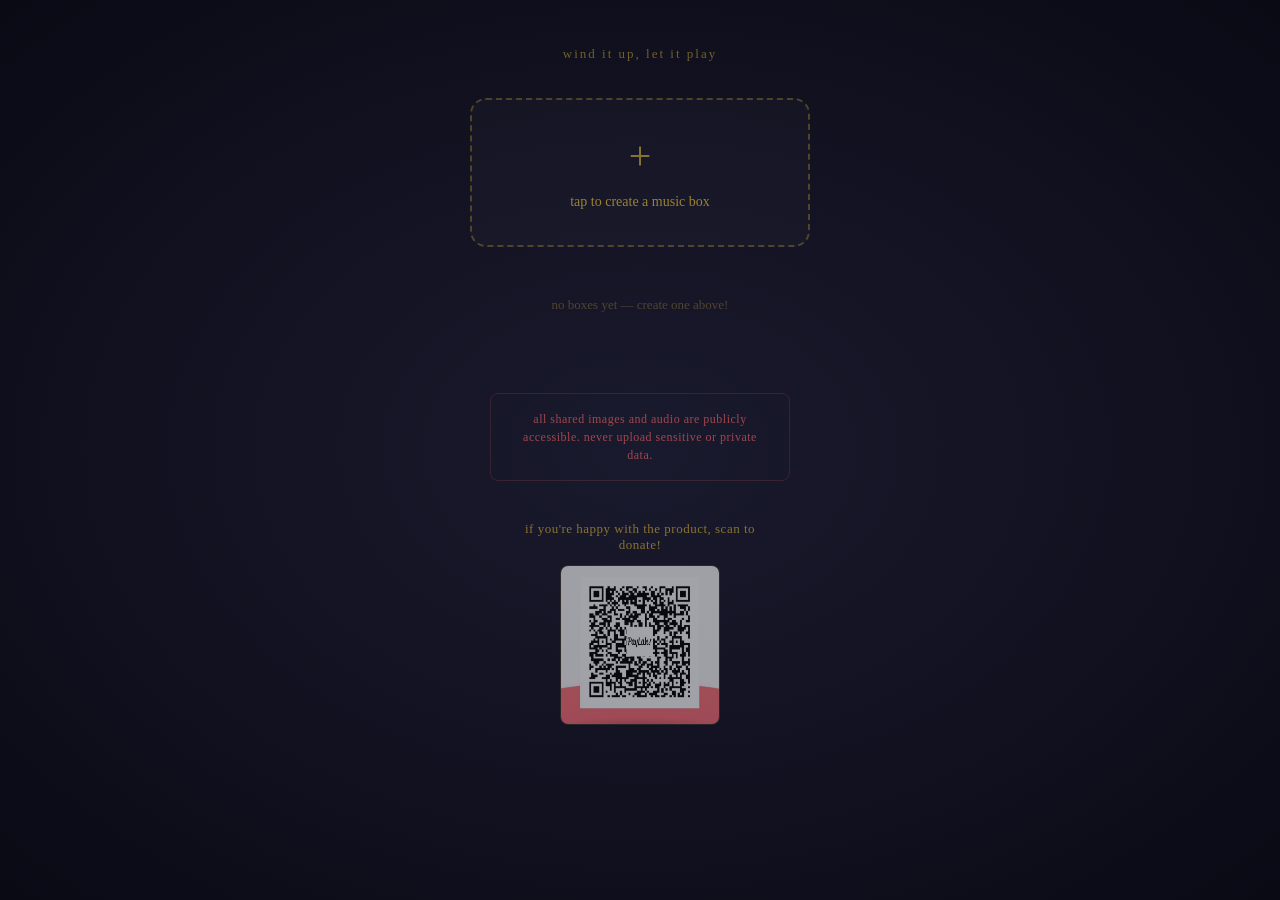
==== commit e36004b1: "fixed performance issue" ====
--- a/index.html
+++ b/index.html
@@ -23,12 +23,12 @@
 <!-- Create Music Box Modal -->
 <div class="creator-overlay" id="creatorOverlay">
   <div class="creator-modal">
-    <div class="creator-title" id="creatorTitle">Create Music Box</div>
+    <div class="creator-title" id="creatorTitle">create music box</div>
 
-    <label class="creator-label">Name <span class="vinyl-hint">(displayed on vinyl)</span></label>
-    <input class="creator-input" type="text" id="boxNameInput" placeholder="My Music Box">
+    <label class="creator-label">name <span class="vinyl-hint">(displayed on vinyl)</span></label>
+    <input class="creator-input" type="text" id="boxNameInput" placeholder="my music box">
 
-    <label class="creator-label">Colour</label>
+    <label class="creator-label">colour</label>
     <div class="color-options" id="colorOptions">
       <div class="color-swatch selected" data-color="classic" style="background: linear-gradient(135deg, #8B4513, #A0522D);" title="Classic Brown"></div>
       <div class="color-swatch" data-color="mahogany" style="background: linear-gradient(135deg, #4A0000, #800020);" title="Mahogany"></div>
@@ -38,24 +38,24 @@
       <div class="color-swatch" data-color="rosewood" style="background: linear-gradient(135deg, #65000B, #8B2252);" title="Rosewood"></div>
     </div>
 
-    <label class="creator-label">Sound <small class="creator-hint">MP3, WAV, OGG, M4A, etc.</small></label>
+    <label class="creator-label">sound <small class="creator-hint">mp3, wav, ogg, m4a, etc.</small></label>
     <div class="creator-file-btn" id="audioUploadBtn">
-      <span id="audioFileName">Choose audio file</span>
+      <span id="audioFileName">choose audio file</span>
     </div>
     <input type="file" id="fileInput" accept="audio/*,.mp3,.wav,.m4a,.ogg,.aac,.flac,.opus,.webm,.3gp,.amr,.mp4" style="display:none">
     <label style="display:flex; align-items:center; gap:8px; margin-top:8px; font-size:12px; opacity:0.7; cursor:pointer;">
       <input type="checkbox" id="defaultAudioCheck" style="accent-color:#d4af37; width:16px; height:16px; cursor:pointer;">
-      Use default audio
+      use default audio
     </label>
 
-    <label class="creator-label">Photos <small class="creator-hint">optional, displayed inside lid</small></label>
+    <label class="creator-label">photos <small class="creator-hint">optional, displayed inside lid</small></label>
     <div class="creator-file-btn" id="imageUploadBtn">
-      <span id="imageFileCount">Choose images</span>
+      <span id="imageFileCount">choose images</span>
     </div>
     <input type="file" id="imageInput" accept="image/*" multiple style="display:none">
     <div class="image-preview-row" id="imagePreviewRow"></div>
 
-    <label class="creator-label">Particles</label>
+    <label class="creator-label">particles</label>
     <div class="particle-options" id="particleOptions">
       <div class="particle-option selected" data-particles="notes" title="Music Notes">&#9835;</div>
       <div class="particle-option" data-particles="hearts" title="Hearts">&#10084;</div>
@@ -63,8 +63,8 @@
     </div>
 
     <div class="trimmer-actions" style="margin-top:20px">
-      <button class="trim-cancel" id="createCancel">Cancel</button>
-      <button class="trim-confirm" id="createConfirm" disabled>Create</button>
+      <button class="trim-cancel" id="createCancel">cancel</button>
+      <button class="trim-confirm" id="createConfirm" disabled>create</button>
     </div>
   </div>
 </div>
@@ -73,8 +73,8 @@
 <!-- Trimmer Modal -->
 <div class="trimmer-overlay" id="trimmerOverlay">
   <div class="trimmer-modal">
-    <div class="trimmer-title">Trim Audio</div>
-    <div class="trimmer-subtitle" id="trimmerSubtitle">Drag handles to select a section</div>
+    <div class="trimmer-title">trim audio</div>
+    <div class="trimmer-subtitle" id="trimmerSubtitle">drag handles to select a section</div>
 
     <div class="waveform-container" id="waveformContainer">
       <canvas class="waveform-canvas" id="waveformCanvas"></canvas>
@@ -90,13 +90,13 @@
       <span id="trimEndTime">0:00</span>
     </div>
 
-    <div class="trim-selection-info" id="trimSelectionInfo">Selected: 0:00 — 0:00 (0s)</div>
+    <div class="trim-selection-info" id="trimSelectionInfo">selected: 0:00 — 0:00 (0s)</div>
 
-    <button class="trim-preview-btn" id="trimPreviewBtn">Preview selection</button>
+    <button class="trim-preview-btn" id="trimPreviewBtn">preview selection</button>
 
     <div class="trimmer-actions">
-      <button class="trim-cancel" id="trimCancel">Cancel</button>
-      <button class="trim-confirm" id="trimConfirm">Use selection</button>
+      <button class="trim-cancel" id="trimCancel">cancel</button>
+      <button class="trim-confirm" id="trimConfirm">use selection</button>
     </div>
   </div>
 </div>
@@ -106,12 +106,12 @@
 <script src="js/index.js"></script>
 
 <div style="margin-top: 40px; padding: 16px 20px; text-align: center; max-width: 300px; font-size: 12px; letter-spacing: 0.5px; color: rgba(255,100,100,0.6); border: 1px solid rgba(255,100,100,0.15); border-radius: 8px; line-height: 1.5;">
-  All shared images and audio are publicly accessible. Never upload sensitive or private data.
+  all shared images and audio are publicly accessible. never upload sensitive or private data.
 </div>
 
 <div style="margin-top: 20px; padding: 20px; text-align: center; opacity: 0.6; font-size: 13px; letter-spacing: 0.5px; max-width: 300px;">
-  <p style="margin-bottom: 12px;">If you're happy with the product, scan to donate!</p>
-  <img src="assets/qr.jpg" alt="Donation QR Code" style="width: 160px; height: 160px; border-radius: 8px; border: 1px solid rgba(212,175,55,0.2);">
+  <p style="margin-bottom: 12px;">if you're happy with the product, scan to donate!</p>
+  <img src="assets/qr.jpg" alt="donation qr code" style="width: 160px; height: 160px; border-radius: 8px; border: 1px solid rgba(212,175,55,0.2);">
 </div>
 
 </body>
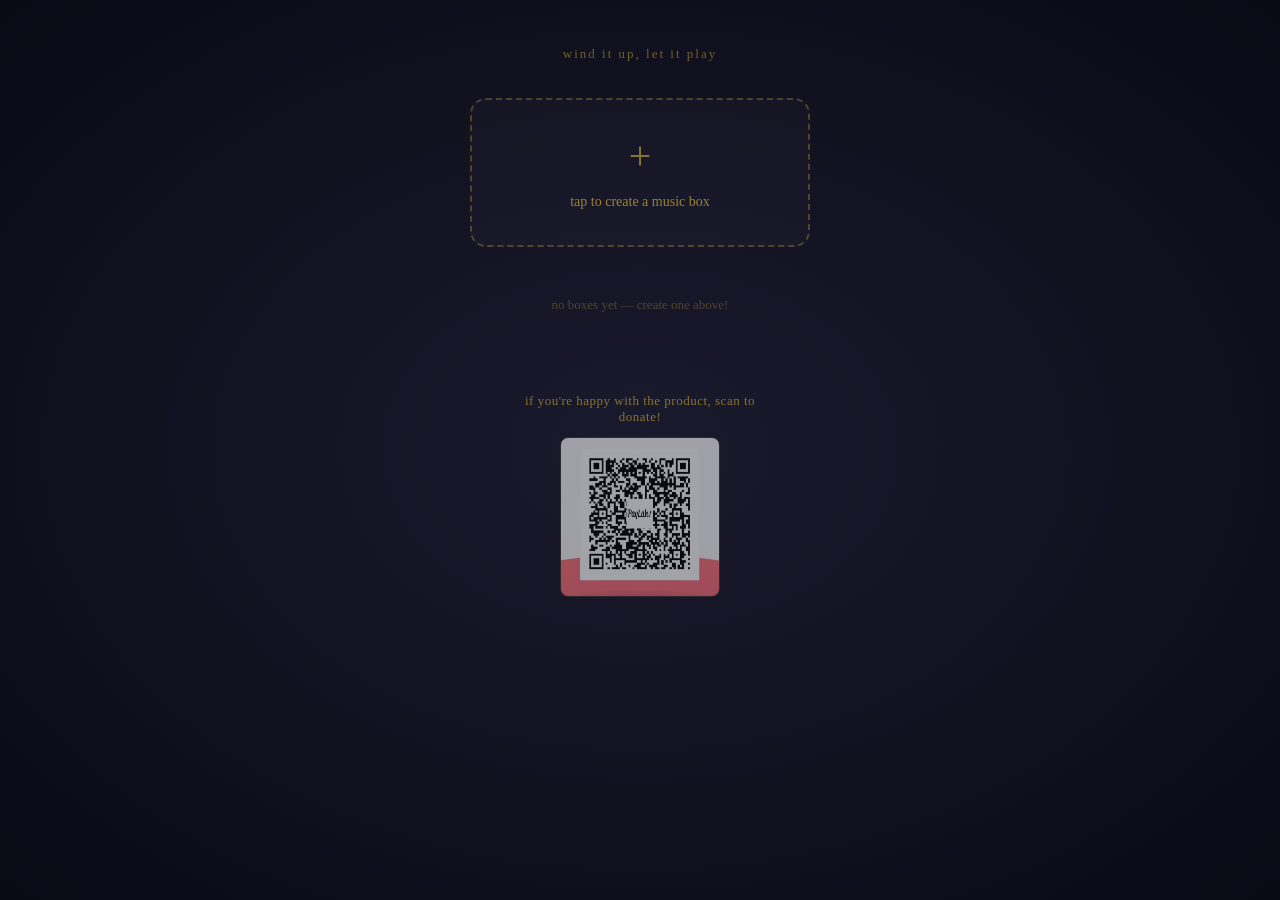
==== commit 8fee3897: "removed disclaimer since audio and images are protected by edge functions" ====
--- a/index.html
+++ b/index.html
@@ -105,9 +105,6 @@
 
 <script src="js/index.js"></script>
 
-<div style="margin-top: 40px; padding: 16px 20px; text-align: center; max-width: 300px; font-size: 12px; letter-spacing: 0.5px; color: rgba(255,100,100,0.6); border: 1px solid rgba(255,100,100,0.15); border-radius: 8px; line-height: 1.5;">
-  all shared images and audio are publicly accessible. never upload sensitive or private data.
-</div>
 
 <div style="margin-top: 20px; padding: 20px; text-align: center; opacity: 0.6; font-size: 13px; letter-spacing: 0.5px; max-width: 300px;">
   <p style="margin-bottom: 12px;">if you're happy with the product, scan to donate!</p>
